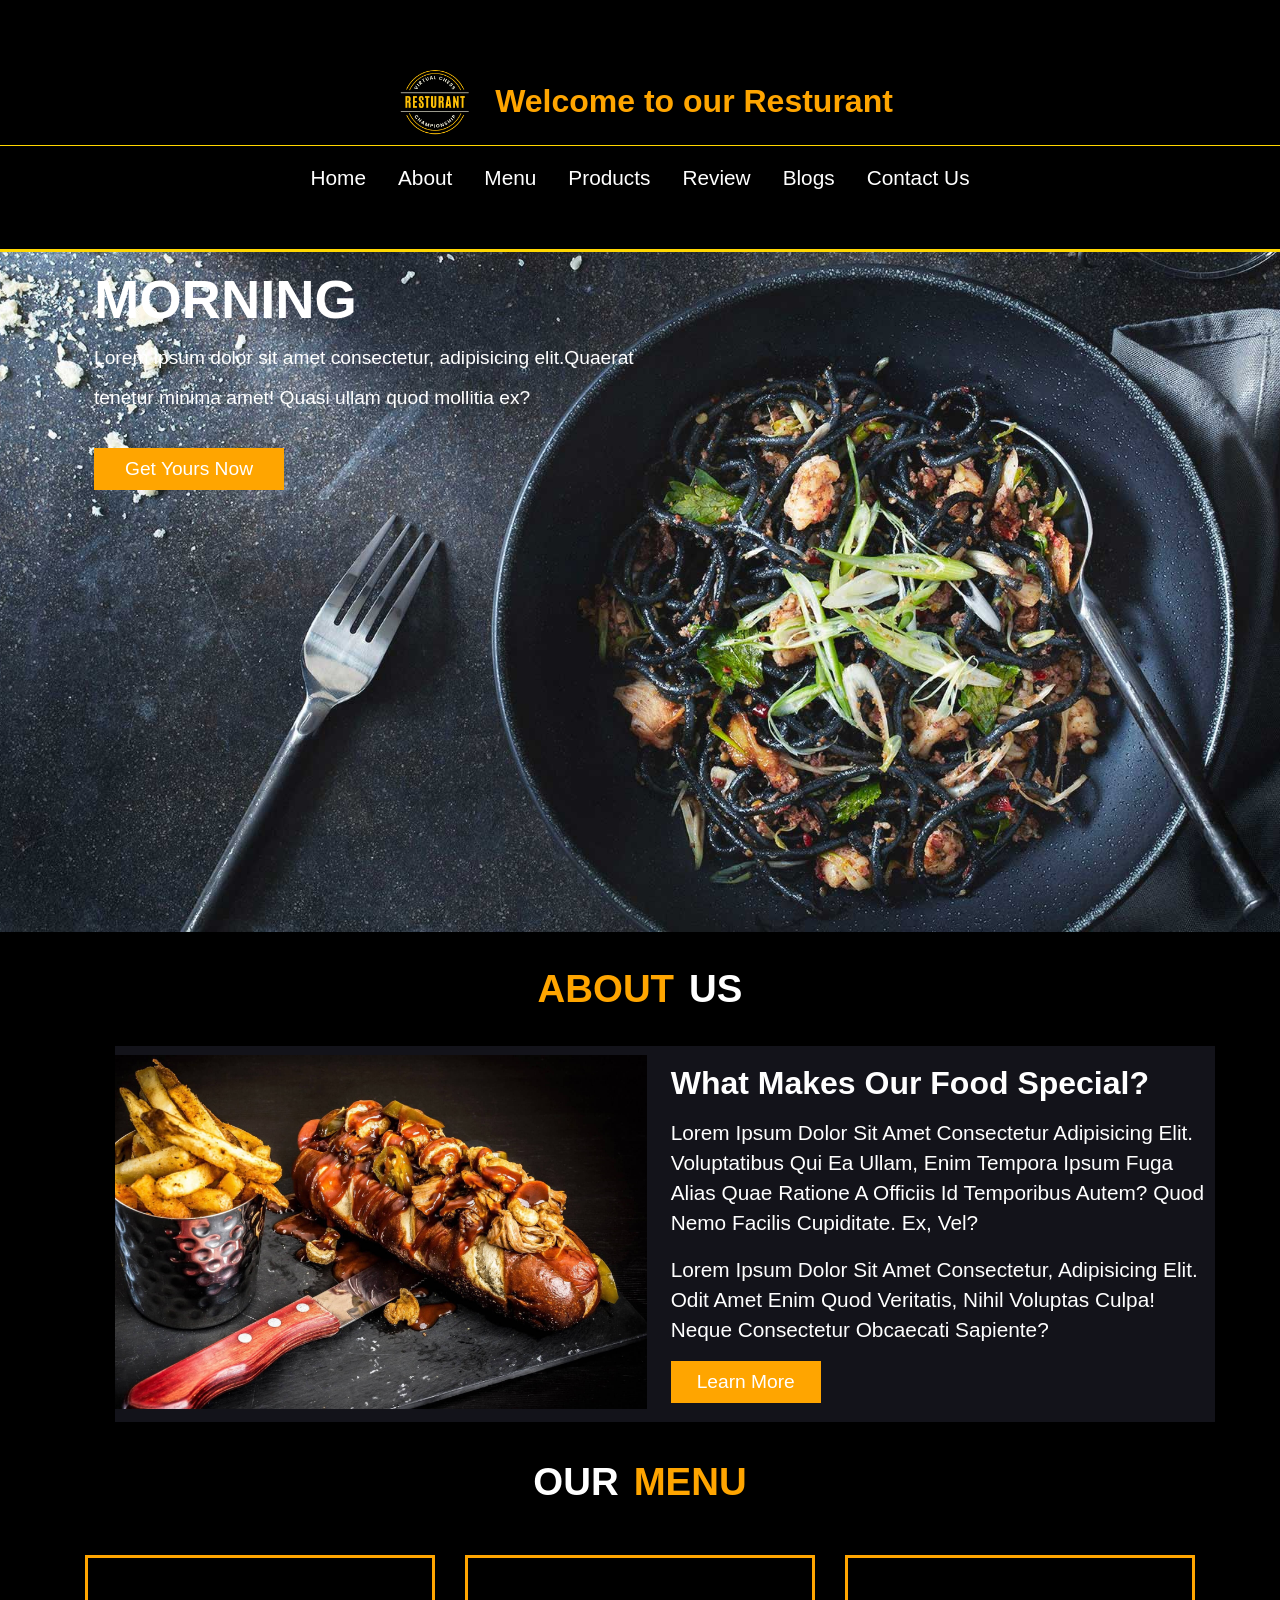
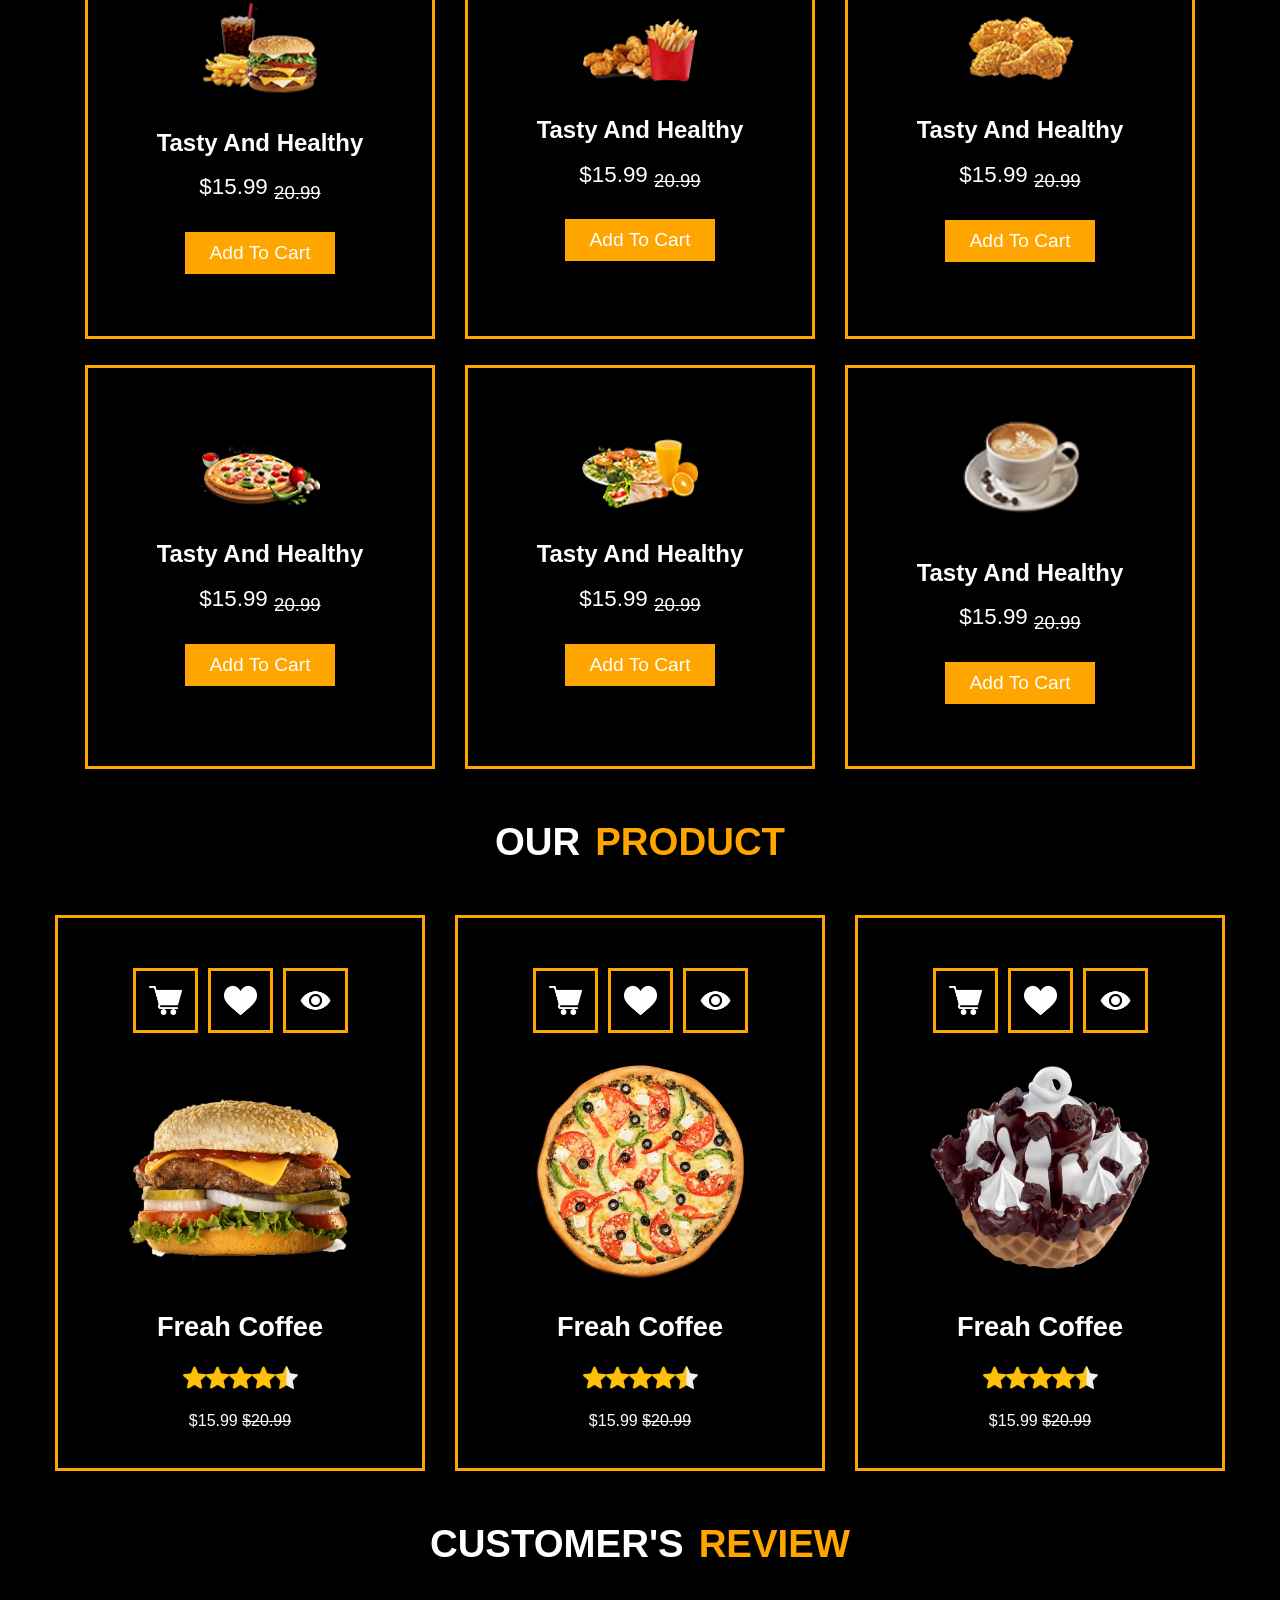
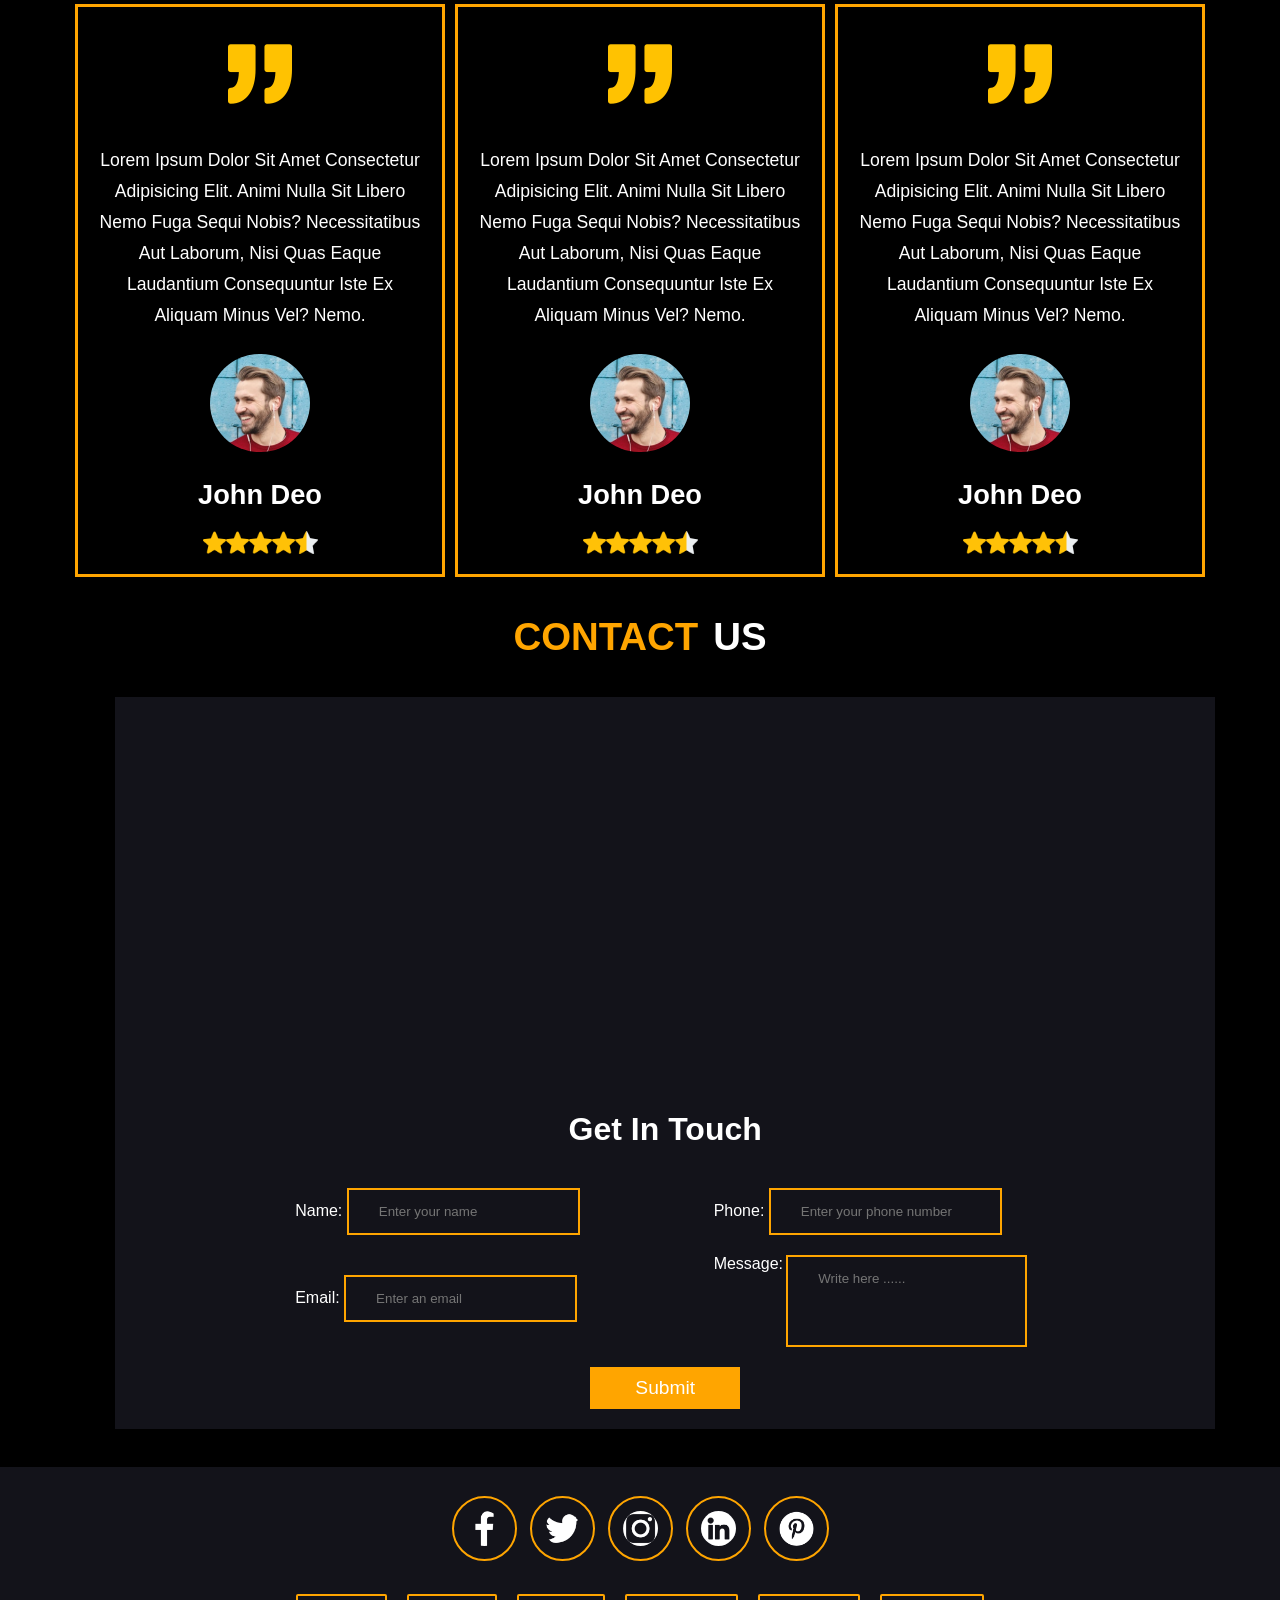
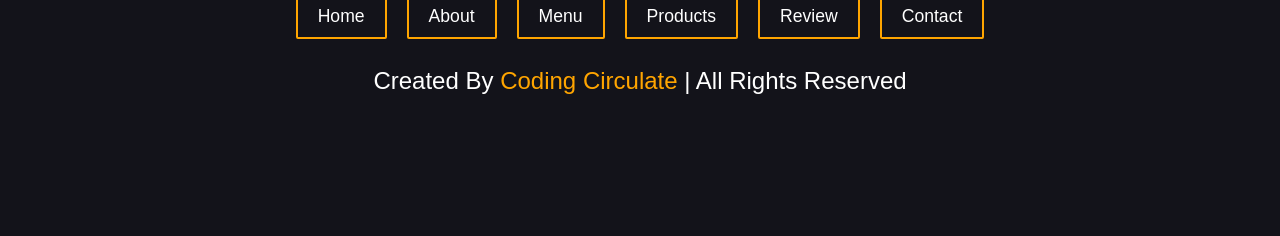
==== index.html @ 82bee2c4 "Develop a Responsive Resrurant Website" ====
<!DOCTYPE html>
<html lang="en">

<head>
	<meta charset=" UTF-8">
	<meta name="viewport" content="width=device-width, initial-scale=1.0">
	<title>Resturant</title>
	<link rel="stylesheet" href="index.css">
</head>

<body>
	<!-- ===================================HEADER============================================ -->
	<div class="sec1">
		<div class="header">
			<div class="header-img">
				<img src="/imgs/logo.png" alt="img logo"> 
				<h1 >Welcome to our Resturant</h1>
			</div>
			<div class="nav-list">
				<ul>
					<li><a href="#sec2">Home</a></li>
					<li><a href="#About-Us">About</a></li>
					<li><a href="#Menu">Menu</a></li>
					<li><a href="#Product">Products</a></li>
					<li><a href="#Review">Review</a></li>
					<li><a href="#Blogs">Blogs</a></li>
					<li><a href="#Contact-Us">Contact Us</a></li>
				</ul>
			</div>
		</div>
		<div class="sec2" id="sec2">
			<div class="content-area">
				<div class="content">
					<h1>Fresh <span>Food In The</span> Morning</h1>
					<p>Lorem ipsum dolor sit amet consectetur, adipisicing elit.Quaerat tenetur minima amet! Quasi ullam
						quod mollitia ex?
					</p>
					<button class="btn">Get Yours Now</button>
				</div>
			</div>
		</div>
	</div>
	<!-- ========================================ABOUT US================================================== -->
	<div class="About-Us" id="About-Us">
		<div class="heading">
			<h1> <span>About </span> Us</h1>
		</div>
		<div class="About-Us-content">
			<div class="About-Us-img">
				<img src="/imgs/about-img.png" alt="img ">
			</div>
			<div class="About-Us-text">
				<h1>What Makes Our Food Special?</h1>
				<p>Lorem Ipsum Dolor Sit Amet Consectetur Adipisicing Elit. Voluptatibus Qui Ea Ullam, Enim Tempora
					Ipsum Fuga Alias Quae Ratione A Officiis Id Temporibus Autem? Quod Nemo Facilis Cupiditate. Ex, Vel?
				</p>
				<p>Lorem Ipsum Dolor Sit Amet Consectetur, Adipisicing Elit. Odit Amet Enim Quod Veritatis, Nihil
					Voluptas Culpa! Neque Consectetur Obcaecati Sapiente?</p>
				<button class="about-btn">Learn More</button>
			</div>
		</div>
	</div>
	<!-- =======================================MENU================================================== -->
	<div class="Menu" id="Menu">
		<div class="Our-Menu">
			<h1>Our <span>Menu</span></h1>
		</div>
		<div class="Cards">
			<div class="Card1">
				<div class="card-img">
					<img src="/imgs/menu-1.png" alt="img ">
				</div>
				<h2>Tasty And Healthy</h2>
				<p>$15.99 <sub><del>20.99</del></sub></p>
				<button class="card-btn">Add To Cart</button>
			</div>
			<div class="Card1">
				<div class="card-img">
					<img src="/imgs/menu-2.png" alt="img ">
				</div>
				<h2>Tasty And Healthy</h2>
				<p>$15.99 <sub><del>20.99</del></sub></p>
				<button class="card-btn">Add To Cart</button>
			</div>
			<div class="Card1">
				<div class="card-img">
					<img src="/imgs/menu-3.png" alt="img ">
				</div>
				<h2>Tasty And Healthy</h2>
				<p>$15.99 <sub><del>20.99</del></sub></p>
				<button class="card-btn">Add To Cart</button>
			</div>
			<div class="Card1">
				<div class="card-img">
					<img src="/imgs/menu-4.png" alt="img ">
				</div>
				<h2>Tasty And Healthy</h2>
				<p>$15.99 <sub><del>20.99</del></sub></p>
				<button class="card-btn">Add To Cart</button>
			</div>
			<div class="Card1">
				<div class="card-img">
					<img src="/imgs/menu-5.png" alt="img ">
				</div>
				<h2>Tasty And Healthy</h2>
				<p>$15.99 <sub><del>20.99</del></sub></p>
				<button class="card-btn">Add To Cart</button>
			</div>
			<div class="Card1">
				<div class="card-img">
					<img src="/imgs/menu-6.png" alt="img ">
				</div>
				<h2>Tasty And Healthy</h2>
				<p>$15.99 <sub><del>20.99</del></sub></p>
				<button class="card-btn">Add To Cart</button>
			</div>
		</div>
	</div>
	<!-- =========================================PRODUCT===================================================== -->
	<div class="Product" id="Product">
		<div class="Our-Product">
			<h1>Our <span>Product</span></h1>
		</div>
		<div class="ProductCards">
			<div class="ProductCard1">
				<div class="card-imgs">
					<div class="img1">
						<img src="/imgs/cart.png" alt="img ">
					</div>
					<div class="img1">
						<img src="/imgs/like.png" alt="img ">
					</div>
					<div class="img1">
						<img src="/imgs/visible.png" alt="img ">
					</div>
				</div>
				<div class="Product1">
					<img src="/imgs/product-1.png" alt="img ">
				</div>
				<div class="Productheading">
					<h2>Freah Coffee</h2>
				</div>
				<div class="stars">
					<img src="/imgs/star.png" alt="img error">
					<img src="/imgs/star.png" alt="img error">
					<img src="/imgs/star.png" alt="img error">
					<img src="/imgs/star.png" alt="img error">
					<img src="/imgs/half-star.png" alt="img error">
				</div>
				<p>$15.99 <del>$20.99</del></p>
			</div>
			<div class="ProductCard1">
				<div class="card-imgs">
					<div class="img1">
						<img src="/imgs/cart.png" alt="img ">
					</div>
					<div class="img1">
						<img src="/imgs/like.png" alt="img ">
					</div>
					<div class="img1">
						<img src="/imgs/visible.png" alt="img ">
					</div>
				</div>
				<div class="Product1">
					<img src="/imgs/product-2.png" alt="img ">
				</div>
				<div class="Productheading">
					<h2>Freah Coffee</h2>
				</div>
				<div class="stars">
					<img src="/imgs/star.png" alt="img error">
					<img src="/imgs/star.png" alt="img error">
					<img src="/imgs/star.png" alt="img error">
					<img src="/imgs/star.png" alt="img error">
					<img src="/imgs/half-star.png" alt="img error">
				</div>
				<p>$15.99 <del>$20.99</del></p>
			</div>
			<div class="ProductCard1">
				<div class="card-imgs">
					<div class="img1">
						<img src="/imgs/cart.png" alt="img ">
					</div>
					<div class="img1">
						<img src="/imgs/like.png" alt="img ">
					</div>
					<div class="img1">
						<img src="/imgs/visible.png" alt="img ">
					</div>
				</div>
				<div class="Product1">
					<img src="/imgs/product-3.png" alt="img ">
				</div>
				<div class="Productheading">
					<h2>Freah Coffee</h2>
				</div>
				<div class="stars">
					<img src="/imgs/star.png" alt="img error">
					<img src="/imgs/star.png" alt="img error">
					<img src="/imgs/star.png" alt="img error">
					<img src="/imgs/star.png" alt="img error">
					<img src="/imgs/half-star.png" alt="img error">
				</div>
				<p>$15.99 <del>$20.99</del></p>
			</div>
		</div>
	</div>
	<!-- =========================================REVIEW===================================================== -->
	<div class="Review" id="Review">
		<div class="Our-review">
			<h1>Customer's <span>Review</span></h1>
		</div>
		<div class="ReviewCards">
			<div class="ReviewCard1">
				<div class="reviewcard-imgs">
					<img src="/imgs/quote-img.png" alt="img ">
				</div>
				<!-- <div class="Review1"> -->
				<p>Lorem Ipsum Dolor Sit Amet Consectetur Adipisicing Elit. Animi Nulla Sit Libero Nemo Fuga Sequi
					Nobis? Necessitatibus Aut Laborum, Nisi Quas Eaque Laudantium Consequuntur Iste Ex Aliquam Minus
					Vel? Nemo.</p>
				<!-- </div> -->
				<div class="Reviewimg2">
					<img src="/imgs/pic-1.png" alt="">
				</div>
				<div class="Reviewheading">
					<h2>John Deo</h2>
				</div>
				<div class="Reviewstars">
					<img src="/imgs/star.png" alt="img error">
					<img src="/imgs/star.png" alt="img error">
					<img src="/imgs/star.png" alt="img error">
					<img src="/imgs/star.png" alt="img error">
					<img src="/imgs/half-star.png" alt="img error">
				</div>
			</div>
			<div class="ReviewCard1">
				<div class="reviewcard-imgs">
					<img src="/imgs/quote-img.png" alt="img ">
				</div>
				<!-- <div class="Review1"> -->
				<p>Lorem Ipsum Dolor Sit Amet Consectetur Adipisicing Elit. Animi Nulla Sit Libero Nemo Fuga Sequi
					Nobis?
					Necessitatibus Aut Laborum, Nisi Quas Eaque Laudantium Consequuntur Iste Ex Aliquam Minus Vel? Nemo.
				</p>
				<!-- </div> -->
				<div class="Reviewimg2">
					<img src="/imgs/pic-1.png" alt="">
				</div>
				<div class="Reviewheading">
					<h2>John Deo</h2>
				</div>
				<div class="Reviewstars">
					<img src="/imgs/star.png" alt="img error">
					<img src="/imgs/star.png" alt="img error">
					<img src="/imgs/star.png" alt="img error">
					<img src="/imgs/star.png" alt="img error">
					<img src="/imgs/half-star.png" alt="img error">
				</div>
			</div>
			<div class="ReviewCard1">
				<div class="reviewcard-imgs">
					<img src="/imgs/quote-img.png" alt="img ">
				</div>
				<!-- <div class="Review1"> -->
				<p>Lorem Ipsum Dolor Sit Amet Consectetur Adipisicing Elit. Animi Nulla Sit Libero Nemo Fuga Sequi
					Nobis?
					Necessitatibus Aut Laborum, Nisi Quas Eaque Laudantium Consequuntur Iste Ex Aliquam Minus Vel? Nemo.
				</p>
				<!-- </div> -->
				<div class="Reviewimg2">
					<img src="/imgs/pic-1.png" alt="">
				</div>
				<div class="Reviewheading">
					<h2>John Deo</h2>
				</div>
				<div class="Reviewstars">
					<img src="/imgs/star.png" alt="img error">
					<img src="/imgs/star.png" alt="img error">
					<img src="/imgs/star.png" alt="img error">
					<img src="/imgs/star.png" alt="img error">
					<img src="/imgs/half-star.png" alt="img error">
				</div>
			</div>
		</div>
		<!-- ===============================Contact Us============================================ -->
		<div class="Contact-Us" id="Contact-Us">
			<div class="Contactheading">
				<h1> <span>Contact </span> Us</h1>
			</div>
			<div class="Contact-Us-content">
				<div class="Contact-Us-img">
					<iframe
						src="https://www.google.com/maps/embed?pb=!1m14!1m12!1m3!1d32366.101082459936!2d74.2450655513907!3d31.494833987526608!2m3!1f0!2f0!3f0!3m2!1i1024!2i768!4f13.1!5e0!3m2!1sen!2s!4v1730043909445!5m2!1sen!2s"
						width="100%" height="350" style="border:0;" allowfullscreen="" loading="lazy"
						referrerpolicy="no-referrer-when-downgrade"></iframe>
				</div>
				<div class="Form">
					<h1>Get In Touch</h1>
					<form class="Form-content">
						<div class="form-col-1">
							<label for="name">Name:</label>
							<input type="text" placeholder="Enter your name"><br>
							<label for="email">Email:</label>
							<input type="email" placeholder="Enter an email">
						</div>
						<div class="form-col-1">
							<label for="name">Phone:</label>
							<input type="text" placeholder="Enter your phone number"><br>
							<div class="textarea">
							<label >Message:</label>
							<textarea name="messaege" placeholder="Write here ......" cols="30" rows="04"></textarea>
							</div>
						</div>
							</form>
									<button class="Contact-btn">Submit</button>	
			</div>
		</div>
	</div>
			<!-- ===============================Footer============================================ -->
				<div class="Footer">
					<div class="Footer-content">
							<div class="Footer-imgs">
								<div class="Footerimg1">
									<img src="/imgs/facebook.png" alt="img ">
								</div>
								<div class="Footerimg1">
									<img src="/imgs/twitter.png" alt="img ">
								</div>
								<div class="Footerimg1">
									<img src="/imgs/instagram.png" alt="img ">
								</div>
								<div class="Footerimg1">
									<img src="/imgs/linkedin.png" alt="img ">
								</div>
								<div class="Footerimg1">
									<img src="/imgs/pinterest.png" alt="img ">
								</div>
							</div>
														<div class="Footerpara">
															<div class="Footer_para">
																<p>Home</p>
															</div>
															<div class="Footer_para">
															<p>About</p>
															</div>
															<div class="Footer_para">
																<p>Menu</p>
															</div>
															<div class="Footer_para">
																<p>Products</p>
															</div>
															<div class="Footer_para">
																<p>Review</p>
															</div>
															<div class="Footer_para">
																<p>Contact</p>
															</div>
														</div>
														<div class="foottext">
									<p>Created By <span>Coding Circulate</span> | All Rights Reserved</p>
									</div>
					</div>
				</div>
</body>

</html>
---- index.css ----
* {
  margin: 0;
  padding: 0;
  box-sizing: border-box;
  font-family: Arial, Helvetica, sans-serif;
  color: white;
}

/* ====================================HEADER========================================= */

.header {
  background-color: black;
  display: flex;
  flex-direction: column;
  align-items: center;
  justify-content: center;
  border-bottom: 3px solid gold;
  height: 28vh;
  position: fixed;
  top: 0;
  left: 0;
  right: 0;
}

.header-img {
  width: 100%;
  display: flex;
  border-bottom: 1px solid gold;
  padding: 10px 0px;
  margin-bottom: 20px;
}
.header-img h1 {
  color: orange;
  width: 35%;
  display: flex;
  justify-content: center;
  align-items: center;
}

.header-img img {
  width: 70px;
  margin-left: 400px;
}

.nav-list {
  display: flex;
  align-items: center;
}

.nav-list ul {
  display: flex;
  column-gap: 32px;
  list-style-type: none;
}

.nav-list ul a {
  text-decoration: none;
  font-size: 1.3rem;
}

.nav-list ul a:hover {
  text-decoration: underline;
  color: orange;
}

.content-area {
  overflow: auto;
  height: 100vh;
  background-image: url(/imgs/home-img.png);
  background-size: cover;
  background-position: center;
  margin-top: 2rem;
}

.content {
  margin-top: 12%;
  margin-left: 94px;
  max-width: 600px;
}

.content h1 {
  text-transform: uppercase;
  font-size: 3.4rem;
  line-height: 76px;
}

span {
  color: orange;
}

.content p {
  font-size: 1.2rem;
  line-height: 40px;
}

.btn {
  background-color: orange;
  font-size: 1.2rem;
  width: 190px;
  margin-top: 5%;
  padding: 10px 12px;
  border-style: none;
}

.btn:hover {
  width: 210px;
  letter-spacing: 2px;
}

/* =================================ABOUT US================================== */
.About-Us {
  background-color: black;
}

.heading h1 {
  text-transform: uppercase;
  padding: 35px 0px;
  font-size: 2.4rem;
  display: flex;
  justify-content: center;
  column-gap: 15px;
  /* text-align: center; */
  /* border: 2px solid red; */
}

.About-Us-content {
  display: flex;
  align-items: center;
  max-width: 1100px;
  margin-left: 09%;
  background-color: rgb(19, 19, 26);
  /* border: 3px solid khaki; */
}

.About-Us-img img {
  width: 96%;
}

.About-Us-text {
  /* border: 3px solid khaki; */
  padding: 19px 02px;
}

.About-Us-text h1 {
  margin-bottom: 3%;
}

.About-Us-text p {
  font-size: 1.3rem;
  line-height: 30px;
  margin-bottom: 3%;
}

.about-btn {
  background-color: orange;
  font-size: 1.2rem;
  width: 150px;
  padding: 10px 12px;
  border-style: none;
}

.about-btn:hover {
  width: 170px;
  letter-spacing: 2px;
}

/* =====================================MENU============================================ */
.Menu {
  background-color: black;
}

.Our-Menu h1 {
  text-transform: uppercase;
  display: flex;
  justify-content: center;
  align-items: center;
  padding: 38px 0px;
  font-size: 2.4rem;
  column-gap: 15px;
}

.Cards {
  display: flex;
  justify-content: center;
  flex-wrap: wrap;
  column-gap: 10px;
}

.Card1:hover {
  background: rgb(68, 51, 0);
}

.Card1 {
  border: 3px solid orange;
  width: 350px;
  display: flex;
  flex-direction: column;
  justify-content: center;
  align-items: center;
  margin: 13px 10px;
}

.card-img img {
  width: 120px;
  margin-top: 37%;
}

.Card1 h2 {
  margin: 5% 0%;
}

.Card1 p {
  font-size: 1.4rem;
  padding-bottom: 8%;
}

.card-btn {
  background-color: orange;
  font-size: 1.2rem;
  width: 150px;
  margin-bottom: 18%;
  padding: 10px 12px;
  border-style: none;
}

.card-btn:hover {
  width: 170px;
  letter-spacing: 2px;
}

/* ==================================PRODUCT========================================= */
.Product {
  background-color: black;
}

.Our-Product h1 {
  text-transform: uppercase;
  display: flex;
  justify-content: center;
  align-items: center;
  /* text-align: center; */
  padding: 38px 0px;
  font-size: 2.4rem;
  column-gap: 15px;
}

.ProductCards {
  display: flex;
  justify-content: center;
  flex-wrap: wrap;
  column-gap: 10px;
}

.ProductCard1 {
  border: 3px solid orange;
  width: 370px;
  display: flex;
  flex-direction: column;
  justify-content: center;
  align-items: center;
  margin: 13px 10px;
}

.card-imgs {
  display: flex;
  justify-content: center;
  column-gap: 10px;
  padding-top: 50px;
  /* border: 3px solid orange; */
}

.img1 img {
  width: 65px;
  border: 3px solid orange;
  padding: 13px;
}

.img1:hover {
  background: rgb(68, 51, 0);
}

.Product1 img {
  width: 270px;
}

.Productheading h2 {
  font-size: 1.7rem;
}

.stars {
  display: flex;
  padding: 23px 0px;
}

.stars img {
  width: 23px;
}

.ProductCard1 p {
  padding-bottom: 38px;
}

/* ==================================Review================================================================ */
.Review {
  background-color: black;
}

.Our-review h1 {
  text-transform: uppercase;
  display: flex;
  justify-content: center;
  align-items: center;
  /* text-align: center; */
  padding: 38px 0px;
  font-size: 2.4rem;
  column-gap: 15px;
}

.ReviewCards {
  display: flex;
  justify-content: center;
  flex-wrap: wrap;
  column-gap: 10px;
}

.ReviewCard1 {
  border: 3px solid orange;
  width: 370px;
  display: flex;
  flex-direction: column;
  align-items: center;
}

.reviewcard-imgs {
  margin: 35px 0px;
}

.ReviewCard1 p {
  max-width: 330px;
  line-height: 31px;
  font-size: 1.1rem;
  text-align: center;
  /* border: 2px solid red; */
}

.Reviewimg2 img {
  border-radius: 110px;
  width: 100px;
  margin: 23px 0px;
}

.Reviewheading h2 {
  font-size: 1.7rem;
}

.Reviewstars {
  display: flex;
  padding: 20px 0px;
}

.Reviewstars img {
  width: 23px;
}

/* ================================Contact Us================================================= */
.Contact-Us {
  background-color: black;
}

.Contactheading h1 {
  text-transform: uppercase;
  display: flex;
  justify-content: center;
  align-items: center;
  padding: 38px 0px;
  font-size: 2.4rem;
  column-gap: 15px;
}

.Contact-Us-content {
  display: flex;
  flex-direction: column;
  justify-content: center;
  align-items: center;
  row-gap: 30px;
  max-width: 1100px;
  margin-left: 09%;
  margin-bottom: 3%;
  background-color: rgb(19, 19, 26);
}

.Contact-Us-img {
  width: 80%;
  margin-top: 30px;
}

.Form {
  width: 80%;
  display: flex;
  flex-direction: column;
  align-items: center;
}

.Form-content {
  display: flex;
  width: 100%;
  margin-top: 20px;
}

.form-col-1 {
  width: 50%;
  margin-left: 70px;
}

input {
  margin: 20px 0px;
  padding: 14px 30px;
  border: 2px solid orange;
  background-color: rgb(19, 19, 26);
  outline: none;
}
textarea {
  resize: none;
  padding: 14px 30px;
  border: 2px solid orange;
  background-color: rgb(19, 19, 26);
  outline: none;
}
.textarea {
  width: 80%;
  display: flex;
  column-gap: 0.2rem;
}
.Contact-btn {
  background-color: orange;
  font-size: 1.2rem;
  width: 150px;
  padding: 10px 12px;
  border-style: none;
  margin: 20px 0px;
}

.Contact-btn:hover {
  width: 170px;
  letter-spacing: 2px;
}
/* =======================================Footer============================ */

.Footer-content {
  min-height: 41vh;
  width: 100%;
  background-color: rgb(19, 19, 26);
  /* border: 12px solid salmon; */
}
.Footer-imgs {
  display: flex;
  justify-content: center;
  align-items: center;
  column-gap: 13px;
  padding: 29px;
  /* border: 3px solid orange; */
}

.Footerimg1 img {
  width: 65px;
  border: 2px solid orange;
  padding: 13px;
  border-radius: 38px;
}

.Footerimg1 img:hover {
  background: rgb(68, 51, 0);
}

.Footerpara {
  display: flex;
  justify-content: center;
  align-items: center;
  column-gap: 20px;
  padding-bottom: 28px;
  /* border: 3px solid orange; */
}
.Footer_para p {
  border: 2px solid orange;
  padding: 10px 20px;
  font-size: 1.1rem;
  border-radius: 2px;
}

.Footer_para p:hover {
  background: rgb(68, 51, 0);
}

.foottext {
  text-align: center;
  font-size: 1.5rem;
}
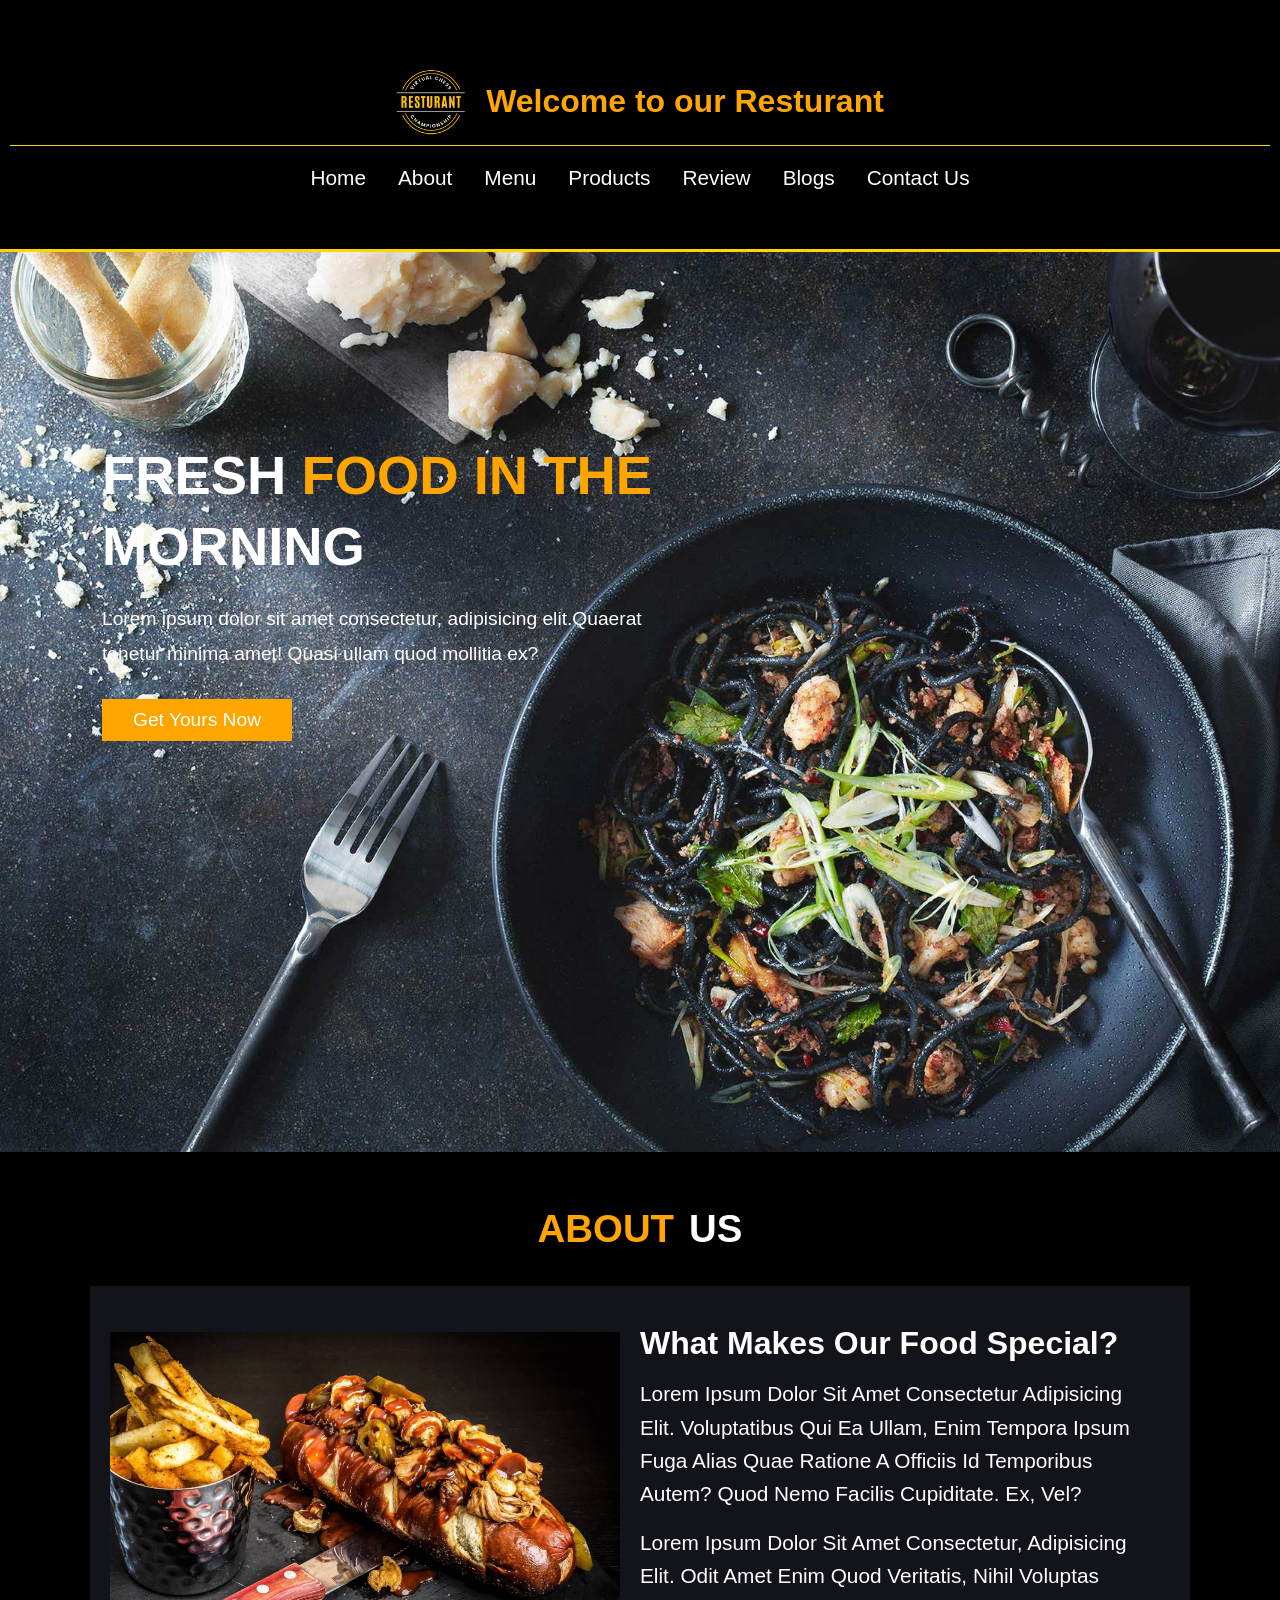
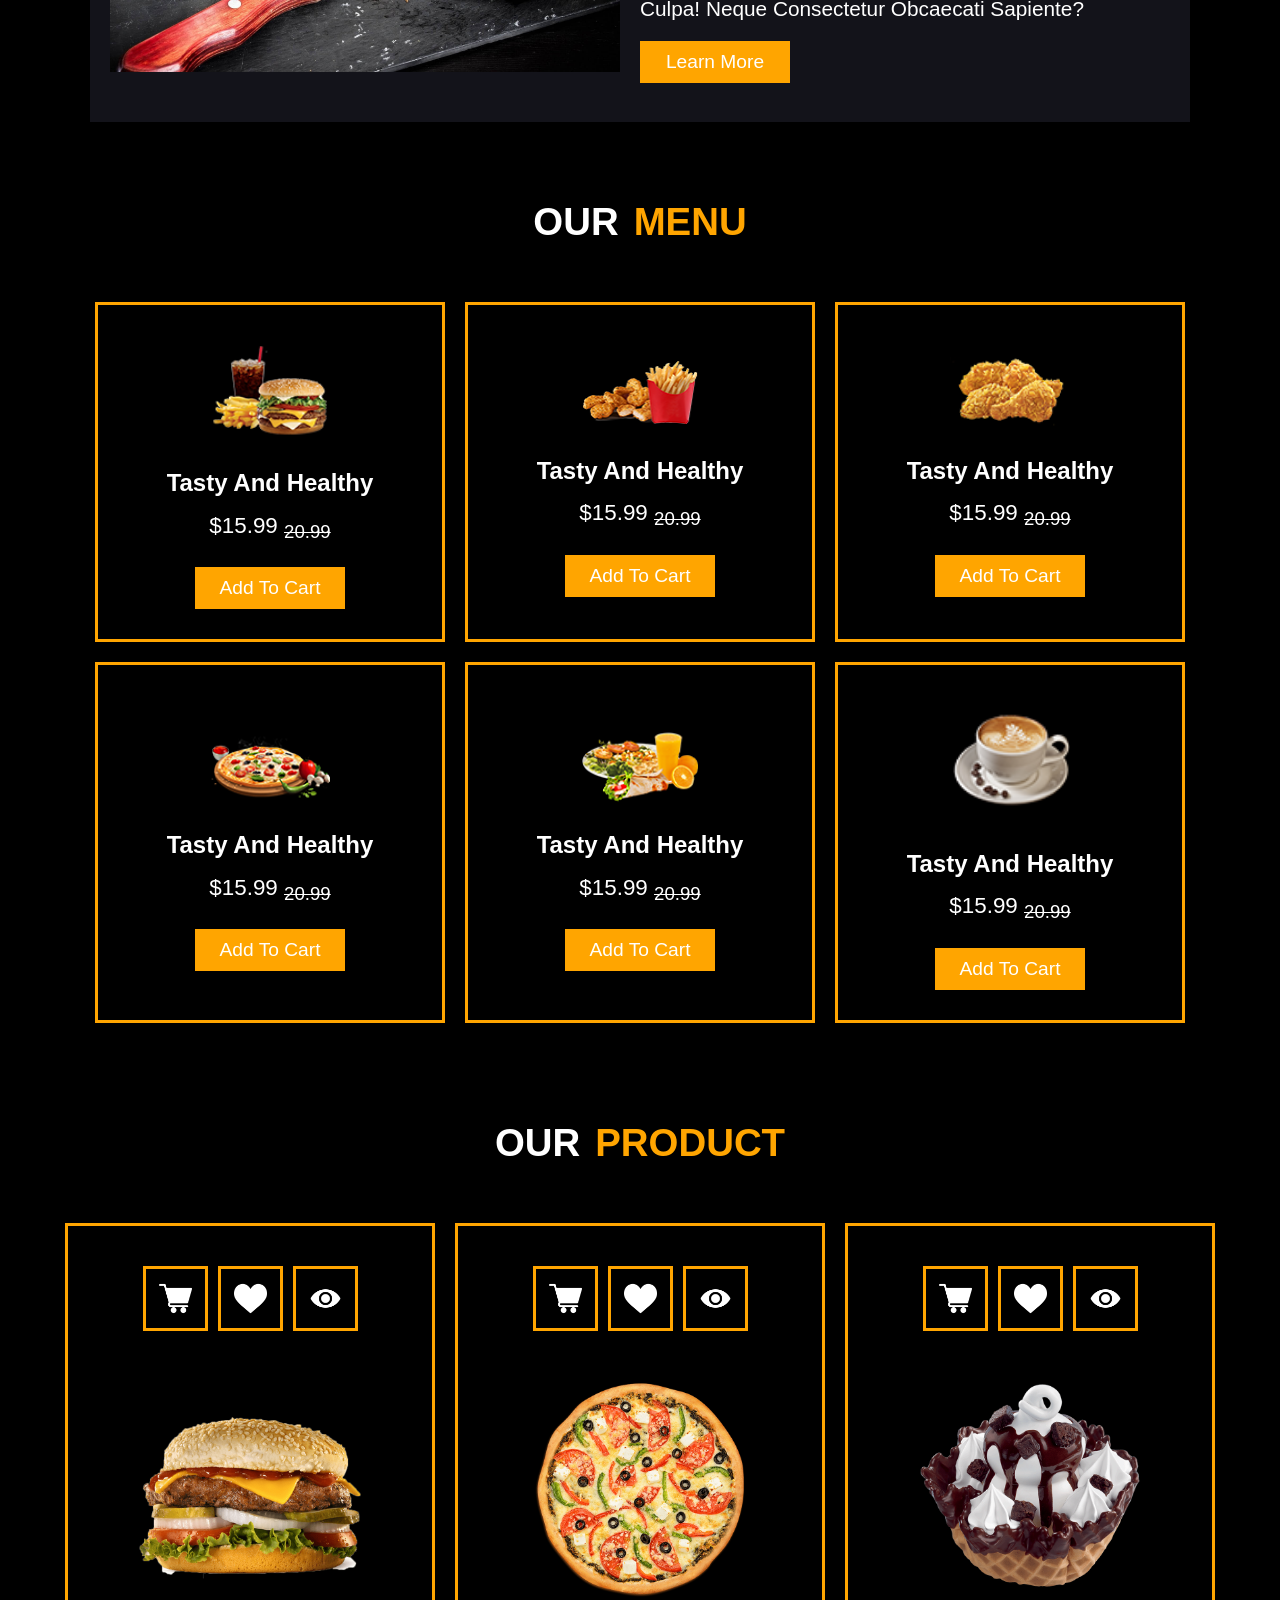
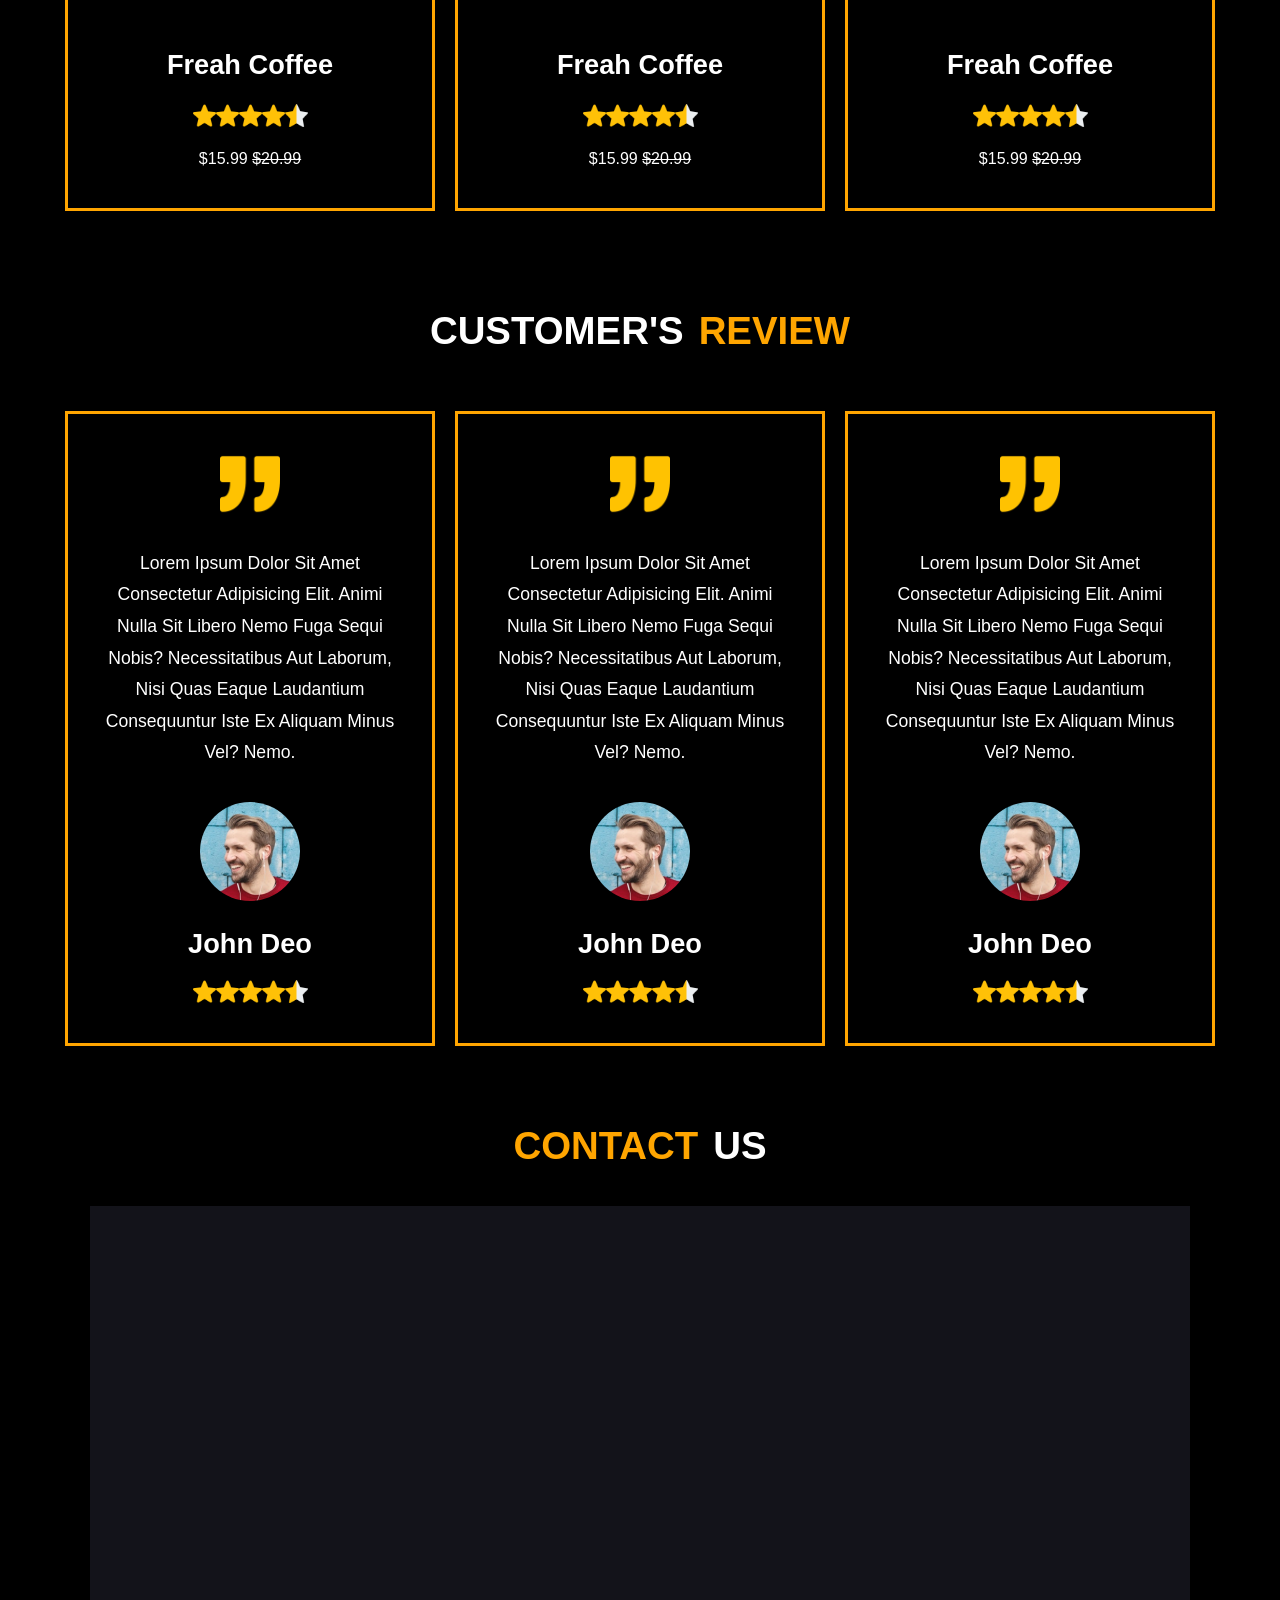
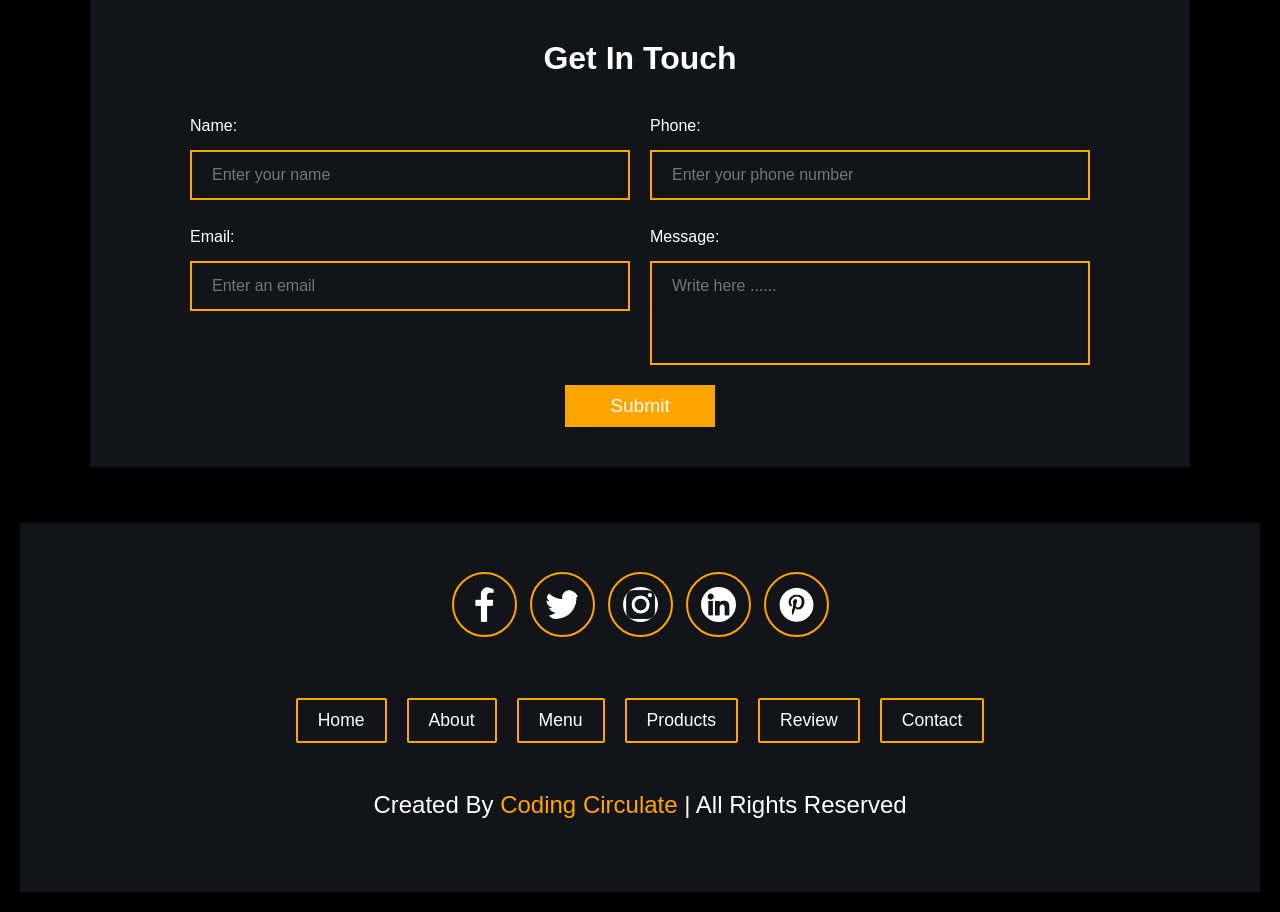
==== commit f2b4a90d: "first commit" ====
--- a/index.html
+++ b/index.html
@@ -1,367 +1,367 @@
-<!DOCTYPE html>
-<html lang="en">
-
-<head>
-	<meta charset=" UTF-8">
-	<meta name="viewport" content="width=device-width, initial-scale=1.0">
-	<title>Resturant</title>
-	<link rel="stylesheet" href="index.css">
-</head>
-
-<body>
-	<!-- ===================================HEADER============================================ -->
-	<div class="sec1">
-		<div class="header">
-			<div class="header-img">
-				<img src="/imgs/logo.png" alt="img logo"> 
-				<h1 >Welcome to our Resturant</h1>
-			</div>
-			<div class="nav-list">
-				<ul>
-					<li><a href="#sec2">Home</a></li>
-					<li><a href="#About-Us">About</a></li>
-					<li><a href="#Menu">Menu</a></li>
-					<li><a href="#Product">Products</a></li>
-					<li><a href="#Review">Review</a></li>
-					<li><a href="#Blogs">Blogs</a></li>
-					<li><a href="#Contact-Us">Contact Us</a></li>
-				</ul>
-			</div>
-		</div>
-		<div class="sec2" id="sec2">
-			<div class="content-area">
-				<div class="content">
-					<h1>Fresh <span>Food In The</span> Morning</h1>
-					<p>Lorem ipsum dolor sit amet consectetur, adipisicing elit.Quaerat tenetur minima amet! Quasi ullam
-						quod mollitia ex?
-					</p>
-					<button class="btn">Get Yours Now</button>
-				</div>
-			</div>
-		</div>
-	</div>
-	<!-- ========================================ABOUT US================================================== -->
-	<div class="About-Us" id="About-Us">
-		<div class="heading">
-			<h1> <span>About </span> Us</h1>
-		</div>
-		<div class="About-Us-content">
-			<div class="About-Us-img">
-				<img src="/imgs/about-img.png" alt="img ">
-			</div>
-			<div class="About-Us-text">
-				<h1>What Makes Our Food Special?</h1>
-				<p>Lorem Ipsum Dolor Sit Amet Consectetur Adipisicing Elit. Voluptatibus Qui Ea Ullam, Enim Tempora
-					Ipsum Fuga Alias Quae Ratione A Officiis Id Temporibus Autem? Quod Nemo Facilis Cupiditate. Ex, Vel?
-				</p>
-				<p>Lorem Ipsum Dolor Sit Amet Consectetur, Adipisicing Elit. Odit Amet Enim Quod Veritatis, Nihil
-					Voluptas Culpa! Neque Consectetur Obcaecati Sapiente?</p>
-				<button class="about-btn">Learn More</button>
-			</div>
-		</div>
-	</div>
-	<!-- =======================================MENU================================================== -->
-	<div class="Menu" id="Menu">
-		<div class="Our-Menu">
-			<h1>Our <span>Menu</span></h1>
-		</div>
-		<div class="Cards">
-			<div class="Card1">
-				<div class="card-img">
-					<img src="/imgs/menu-1.png" alt="img ">
-				</div>
-				<h2>Tasty And Healthy</h2>
-				<p>$15.99 <sub><del>20.99</del></sub></p>
-				<button class="card-btn">Add To Cart</button>
-			</div>
-			<div class="Card1">
-				<div class="card-img">
-					<img src="/imgs/menu-2.png" alt="img ">
-				</div>
-				<h2>Tasty And Healthy</h2>
-				<p>$15.99 <sub><del>20.99</del></sub></p>
-				<button class="card-btn">Add To Cart</button>
-			</div>
-			<div class="Card1">
-				<div class="card-img">
-					<img src="/imgs/menu-3.png" alt="img ">
-				</div>
-				<h2>Tasty And Healthy</h2>
-				<p>$15.99 <sub><del>20.99</del></sub></p>
-				<button class="card-btn">Add To Cart</button>
-			</div>
-			<div class="Card1">
-				<div class="card-img">
-					<img src="/imgs/menu-4.png" alt="img ">
-				</div>
-				<h2>Tasty And Healthy</h2>
-				<p>$15.99 <sub><del>20.99</del></sub></p>
-				<button class="card-btn">Add To Cart</button>
-			</div>
-			<div class="Card1">
-				<div class="card-img">
-					<img src="/imgs/menu-5.png" alt="img ">
-				</div>
-				<h2>Tasty And Healthy</h2>
-				<p>$15.99 <sub><del>20.99</del></sub></p>
-				<button class="card-btn">Add To Cart</button>
-			</div>
-			<div class="Card1">
-				<div class="card-img">
-					<img src="/imgs/menu-6.png" alt="img ">
-				</div>
-				<h2>Tasty And Healthy</h2>
-				<p>$15.99 <sub><del>20.99</del></sub></p>
-				<button class="card-btn">Add To Cart</button>
-			</div>
-		</div>
-	</div>
-	<!-- =========================================PRODUCT===================================================== -->
-	<div class="Product" id="Product">
-		<div class="Our-Product">
-			<h1>Our <span>Product</span></h1>
-		</div>
-		<div class="ProductCards">
-			<div class="ProductCard1">
-				<div class="card-imgs">
-					<div class="img1">
-						<img src="/imgs/cart.png" alt="img ">
-					</div>
-					<div class="img1">
-						<img src="/imgs/like.png" alt="img ">
-					</div>
-					<div class="img1">
-						<img src="/imgs/visible.png" alt="img ">
-					</div>
-				</div>
-				<div class="Product1">
-					<img src="/imgs/product-1.png" alt="img ">
-				</div>
-				<div class="Productheading">
-					<h2>Freah Coffee</h2>
-				</div>
-				<div class="stars">
-					<img src="/imgs/star.png" alt="img error">
-					<img src="/imgs/star.png" alt="img error">
-					<img src="/imgs/star.png" alt="img error">
-					<img src="/imgs/star.png" alt="img error">
-					<img src="/imgs/half-star.png" alt="img error">
-				</div>
-				<p>$15.99 <del>$20.99</del></p>
-			</div>
-			<div class="ProductCard1">
-				<div class="card-imgs">
-					<div class="img1">
-						<img src="/imgs/cart.png" alt="img ">
-					</div>
-					<div class="img1">
-						<img src="/imgs/like.png" alt="img ">
-					</div>
-					<div class="img1">
-						<img src="/imgs/visible.png" alt="img ">
-					</div>
-				</div>
-				<div class="Product1">
-					<img src="/imgs/product-2.png" alt="img ">
-				</div>
-				<div class="Productheading">
-					<h2>Freah Coffee</h2>
-				</div>
-				<div class="stars">
-					<img src="/imgs/star.png" alt="img error">
-					<img src="/imgs/star.png" alt="img error">
-					<img src="/imgs/star.png" alt="img error">
-					<img src="/imgs/star.png" alt="img error">
-					<img src="/imgs/half-star.png" alt="img error">
-				</div>
-				<p>$15.99 <del>$20.99</del></p>
-			</div>
-			<div class="ProductCard1">
-				<div class="card-imgs">
-					<div class="img1">
-						<img src="/imgs/cart.png" alt="img ">
-					</div>
-					<div class="img1">
-						<img src="/imgs/like.png" alt="img ">
-					</div>
-					<div class="img1">
-						<img src="/imgs/visible.png" alt="img ">
-					</div>
-				</div>
-				<div class="Product1">
-					<img src="/imgs/product-3.png" alt="img ">
-				</div>
-				<div class="Productheading">
-					<h2>Freah Coffee</h2>
-				</div>
-				<div class="stars">
-					<img src="/imgs/star.png" alt="img error">
-					<img src="/imgs/star.png" alt="img error">
-					<img src="/imgs/star.png" alt="img error">
-					<img src="/imgs/star.png" alt="img error">
-					<img src="/imgs/half-star.png" alt="img error">
-				</div>
-				<p>$15.99 <del>$20.99</del></p>
-			</div>
-		</div>
-	</div>
-	<!-- =========================================REVIEW===================================================== -->
-	<div class="Review" id="Review">
-		<div class="Our-review">
-			<h1>Customer's <span>Review</span></h1>
-		</div>
-		<div class="ReviewCards">
-			<div class="ReviewCard1">
-				<div class="reviewcard-imgs">
-					<img src="/imgs/quote-img.png" alt="img ">
-				</div>
-				<!-- <div class="Review1"> -->
-				<p>Lorem Ipsum Dolor Sit Amet Consectetur Adipisicing Elit. Animi Nulla Sit Libero Nemo Fuga Sequi
-					Nobis? Necessitatibus Aut Laborum, Nisi Quas Eaque Laudantium Consequuntur Iste Ex Aliquam Minus
-					Vel? Nemo.</p>
-				<!-- </div> -->
-				<div class="Reviewimg2">
-					<img src="/imgs/pic-1.png" alt="">
-				</div>
-				<div class="Reviewheading">
-					<h2>John Deo</h2>
-				</div>
-				<div class="Reviewstars">
-					<img src="/imgs/star.png" alt="img error">
-					<img src="/imgs/star.png" alt="img error">
-					<img src="/imgs/star.png" alt="img error">
-					<img src="/imgs/star.png" alt="img error">
-					<img src="/imgs/half-star.png" alt="img error">
-				</div>
-			</div>
-			<div class="ReviewCard1">
-				<div class="reviewcard-imgs">
-					<img src="/imgs/quote-img.png" alt="img ">
-				</div>
-				<!-- <div class="Review1"> -->
-				<p>Lorem Ipsum Dolor Sit Amet Consectetur Adipisicing Elit. Animi Nulla Sit Libero Nemo Fuga Sequi
-					Nobis?
-					Necessitatibus Aut Laborum, Nisi Quas Eaque Laudantium Consequuntur Iste Ex Aliquam Minus Vel? Nemo.
-				</p>
-				<!-- </div> -->
-				<div class="Reviewimg2">
-					<img src="/imgs/pic-1.png" alt="">
-				</div>
-				<div class="Reviewheading">
-					<h2>John Deo</h2>
-				</div>
-				<div class="Reviewstars">
-					<img src="/imgs/star.png" alt="img error">
-					<img src="/imgs/star.png" alt="img error">
-					<img src="/imgs/star.png" alt="img error">
-					<img src="/imgs/star.png" alt="img error">
-					<img src="/imgs/half-star.png" alt="img error">
-				</div>
-			</div>
-			<div class="ReviewCard1">
-				<div class="reviewcard-imgs">
-					<img src="/imgs/quote-img.png" alt="img ">
-				</div>
-				<!-- <div class="Review1"> -->
-				<p>Lorem Ipsum Dolor Sit Amet Consectetur Adipisicing Elit. Animi Nulla Sit Libero Nemo Fuga Sequi
-					Nobis?
-					Necessitatibus Aut Laborum, Nisi Quas Eaque Laudantium Consequuntur Iste Ex Aliquam Minus Vel? Nemo.
-				</p>
-				<!-- </div> -->
-				<div class="Reviewimg2">
-					<img src="/imgs/pic-1.png" alt="">
-				</div>
-				<div class="Reviewheading">
-					<h2>John Deo</h2>
-				</div>
-				<div class="Reviewstars">
-					<img src="/imgs/star.png" alt="img error">
-					<img src="/imgs/star.png" alt="img error">
-					<img src="/imgs/star.png" alt="img error">
-					<img src="/imgs/star.png" alt="img error">
-					<img src="/imgs/half-star.png" alt="img error">
-				</div>
-			</div>
-		</div>
-		<!-- ===============================Contact Us============================================ -->
-		<div class="Contact-Us" id="Contact-Us">
-			<div class="Contactheading">
-				<h1> <span>Contact </span> Us</h1>
-			</div>
-			<div class="Contact-Us-content">
-				<div class="Contact-Us-img">
-					<iframe
-						src="https://www.google.com/maps/embed?pb=!1m14!1m12!1m3!1d32366.101082459936!2d74.2450655513907!3d31.494833987526608!2m3!1f0!2f0!3f0!3m2!1i1024!2i768!4f13.1!5e0!3m2!1sen!2s!4v1730043909445!5m2!1sen!2s"
-						width="100%" height="350" style="border:0;" allowfullscreen="" loading="lazy"
-						referrerpolicy="no-referrer-when-downgrade"></iframe>
-				</div>
-				<div class="Form">
-					<h1>Get In Touch</h1>
-					<form class="Form-content">
-						<div class="form-col-1">
-							<label for="name">Name:</label>
-							<input type="text" placeholder="Enter your name"><br>
-							<label for="email">Email:</label>
-							<input type="email" placeholder="Enter an email">
-						</div>
-						<div class="form-col-1">
-							<label for="name">Phone:</label>
-							<input type="text" placeholder="Enter your phone number"><br>
-							<div class="textarea">
-							<label >Message:</label>
-							<textarea name="messaege" placeholder="Write here ......" cols="30" rows="04"></textarea>
-							</div>
-						</div>
-							</form>
-									<button class="Contact-btn">Submit</button>	
-			</div>
-		</div>
-	</div>
-			<!-- ===============================Footer============================================ -->
-				<div class="Footer">
-					<div class="Footer-content">
-							<div class="Footer-imgs">
-								<div class="Footerimg1">
-									<img src="/imgs/facebook.png" alt="img ">
-								</div>
-								<div class="Footerimg1">
-									<img src="/imgs/twitter.png" alt="img ">
-								</div>
-								<div class="Footerimg1">
-									<img src="/imgs/instagram.png" alt="img ">
-								</div>
-								<div class="Footerimg1">
-									<img src="/imgs/linkedin.png" alt="img ">
-								</div>
-								<div class="Footerimg1">
-									<img src="/imgs/pinterest.png" alt="img ">
-								</div>
-							</div>
-														<div class="Footerpara">
-															<div class="Footer_para">
-																<p>Home</p>
-															</div>
-															<div class="Footer_para">
-															<p>About</p>
-															</div>
-															<div class="Footer_para">
-																<p>Menu</p>
-															</div>
-															<div class="Footer_para">
-																<p>Products</p>
-															</div>
-															<div class="Footer_para">
-																<p>Review</p>
-															</div>
-															<div class="Footer_para">
-																<p>Contact</p>
-															</div>
-														</div>
-														<div class="foottext">
-									<p>Created By <span>Coding Circulate</span> | All Rights Reserved</p>
-									</div>
-					</div>
-				</div>
-</body>
-
+<!DOCTYPE html>
+<html lang="en">
+
+<head>
+	<meta charset=" UTF-8">
+	<meta name="viewport" content="width=device-width, initial-scale=1.0">
+	<title>Resturant</title>
+	<link rel="stylesheet" href="index.css">
+</head>
+
+<body>
+	<!-- ===================================HEADER============================================ -->
+	<div class="sec1">
+		<div class="header">
+			<div class="header-img">
+				<img src="/imgs/logo.png" alt="img logo"> 
+				<h1 >Welcome to our Resturant</h1>
+			</div>
+			<div class="nav-list">
+				<ul>
+					<li><a href="#sec2">Home</a></li>
+					<li><a href="#About-Us">About</a></li>
+					<li><a href="#Menu">Menu</a></li>
+					<li><a href="#Product">Products</a></li>
+					<li><a href="#Review">Review</a></li>
+					<li><a href="#Blogs">Blogs</a></li>
+					<li><a href="#Contact-Us">Contact Us</a></li>
+				</ul>
+			</div>
+		</div>
+		<div class="sec2" id="sec2">
+			<div class="content-area">
+				<div class="content">
+					<h1>Fresh <span>Food In The</span> Morning</h1>
+					<p>Lorem ipsum dolor sit amet consectetur, adipisicing elit.Quaerat tenetur minima amet! Quasi ullam
+						quod mollitia ex?
+					</p>
+					<button class="btn">Get Yours Now</button>
+				</div>
+			</div>
+		</div>
+	</div>
+	<!-- ========================================ABOUT US================================================== -->
+	<div class="About-Us" id="About-Us">
+		<div class="heading">
+			<h1> <span>About </span> Us</h1>
+		</div>
+		<div class="About-Us-content">
+			<div class="About-Us-img">
+				<img src="/imgs/about-img.png" alt="img ">
+			</div>
+			<div class="About-Us-text">
+				<h1>What Makes Our Food Special?</h1>
+				<p>Lorem Ipsum Dolor Sit Amet Consectetur Adipisicing Elit. Voluptatibus Qui Ea Ullam, Enim Tempora
+					Ipsum Fuga Alias Quae Ratione A Officiis Id Temporibus Autem? Quod Nemo Facilis Cupiditate. Ex, Vel?
+				</p>
+				<p>Lorem Ipsum Dolor Sit Amet Consectetur, Adipisicing Elit. Odit Amet Enim Quod Veritatis, Nihil
+					Voluptas Culpa! Neque Consectetur Obcaecati Sapiente?</p>
+				<button class="about-btn">Learn More</button>
+			</div>
+		</div>
+	</div>
+	<!-- =======================================MENU================================================== -->
+	<div class="Menu" id="Menu">
+		<div class="Our-Menu">
+			<h1>Our <span>Menu</span></h1>
+		</div>
+		<div class="Cards">
+			<div class="Card1">
+				<div class="card-img">
+					<img src="/imgs/menu-1.png" alt="img ">
+				</div>
+				<h2>Tasty And Healthy</h2>
+				<p>$15.99 <sub><del>20.99</del></sub></p>
+				<button class="card-btn">Add To Cart</button>
+			</div>
+			<div class="Card1">
+				<div class="card-img">
+					<img src="/imgs/menu-2.png" alt="img ">
+				</div>
+				<h2>Tasty And Healthy</h2>
+				<p>$15.99 <sub><del>20.99</del></sub></p>
+				<button class="card-btn">Add To Cart</button>
+			</div>
+			<div class="Card1">
+				<div class="card-img">
+					<img src="/imgs/menu-3.png" alt="img ">
+				</div>
+				<h2>Tasty And Healthy</h2>
+				<p>$15.99 <sub><del>20.99</del></sub></p>
+				<button class="card-btn">Add To Cart</button>
+			</div>
+			<div class="Card1">
+				<div class="card-img">
+					<img src="/imgs/menu-4.png" alt="img ">
+				</div>
+				<h2>Tasty And Healthy</h2>
+				<p>$15.99 <sub><del>20.99</del></sub></p>
+				<button class="card-btn">Add To Cart</button>
+			</div>
+			<div class="Card1">
+				<div class="card-img">
+					<img src="/imgs/menu-5.png" alt="img ">
+				</div>
+				<h2>Tasty And Healthy</h2>
+				<p>$15.99 <sub><del>20.99</del></sub></p>
+				<button class="card-btn">Add To Cart</button>
+			</div>
+			<div class="Card1">
+				<div class="card-img">
+					<img src="/imgs/menu-6.png" alt="img ">
+				</div>
+				<h2>Tasty And Healthy</h2>
+				<p>$15.99 <sub><del>20.99</del></sub></p>
+				<button class="card-btn">Add To Cart</button>
+			</div>
+		</div>
+	</div>
+	<!-- =========================================PRODUCT===================================================== -->
+	<div class="Product" id="Product">
+		<div class="Our-Product">
+			<h1>Our <span>Product</span></h1>
+		</div>
+		<div class="ProductCards">
+			<div class="ProductCard1">
+				<div class="card-imgs">
+					<div class="img1">
+						<img src="/imgs/cart.png" alt="img ">
+					</div>
+					<div class="img1">
+						<img src="/imgs/like.png" alt="img ">
+					</div>
+					<div class="img1">
+						<img src="/imgs/visible.png" alt="img ">
+					</div>
+				</div>
+				<div class="Product1">
+					<img src="/imgs/product-1.png" alt="img ">
+				</div>
+				<div class="Productheading">
+					<h2>Freah Coffee</h2>
+				</div>
+				<div class="stars">
+					<img src="/imgs/star.png" alt="img error">
+					<img src="/imgs/star.png" alt="img error">
+					<img src="/imgs/star.png" alt="img error">
+					<img src="/imgs/star.png" alt="img error">
+					<img src="/imgs/half-star.png" alt="img error">
+				</div>
+				<p>$15.99 <del>$20.99</del></p>
+			</div>
+			<div class="ProductCard1">
+				<div class="card-imgs">
+					<div class="img1">
+						<img src="/imgs/cart.png" alt="img ">
+					</div>
+					<div class="img1">
+						<img src="/imgs/like.png" alt="img ">
+					</div>
+					<div class="img1">
+						<img src="/imgs/visible.png" alt="img ">
+					</div>
+				</div>
+				<div class="Product1">
+					<img src="/imgs/product-2.png" alt="img ">
+				</div>
+				<div class="Productheading">
+					<h2>Freah Coffee</h2>
+				</div>
+				<div class="stars">
+					<img src="/imgs/star.png" alt="img error">
+					<img src="/imgs/star.png" alt="img error">
+					<img src="/imgs/star.png" alt="img error">
+					<img src="/imgs/star.png" alt="img error">
+					<img src="/imgs/half-star.png" alt="img error">
+				</div>
+				<p>$15.99 <del>$20.99</del></p>
+			</div>
+			<div class="ProductCard1">
+				<div class="card-imgs">
+					<div class="img1">
+						<img src="/imgs/cart.png" alt="img ">
+					</div>
+					<div class="img1">
+						<img src="/imgs/like.png" alt="img ">
+					</div>
+					<div class="img1">
+						<img src="/imgs/visible.png" alt="img ">
+					</div>
+				</div>
+				<div class="Product1">
+					<img src="/imgs/product-3.png" alt="img ">
+				</div>
+				<div class="Productheading">
+					<h2>Freah Coffee</h2>
+				</div>
+				<div class="stars">
+					<img src="/imgs/star.png" alt="img error">
+					<img src="/imgs/star.png" alt="img error">
+					<img src="/imgs/star.png" alt="img error">
+					<img src="/imgs/star.png" alt="img error">
+					<img src="/imgs/half-star.png" alt="img error">
+				</div>
+				<p>$15.99 <del>$20.99</del></p>
+			</div>
+		</div>
+	</div>
+	<!-- =========================================REVIEW===================================================== -->
+	<div class="Review" id="Review">
+		<div class="Our-review">
+			<h1>Customer's <span>Review</span></h1>
+		</div>
+		<div class="ReviewCards">
+			<div class="ReviewCard1">
+				<div class="reviewcard-imgs">
+					<img src="/imgs/quote-img.png" alt="img ">
+				</div>
+				<!-- <div class="Review1"> -->
+				<p>Lorem Ipsum Dolor Sit Amet Consectetur Adipisicing Elit. Animi Nulla Sit Libero Nemo Fuga Sequi
+					Nobis? Necessitatibus Aut Laborum, Nisi Quas Eaque Laudantium Consequuntur Iste Ex Aliquam Minus
+					Vel? Nemo.</p>
+				<!-- </div> -->
+				<div class="Reviewimg2">
+					<img src="/imgs/pic-1.png" alt="">
+				</div>
+				<div class="Reviewheading">
+					<h2>John Deo</h2>
+				</div>
+				<div class="Reviewstars">
+					<img src="/imgs/star.png" alt="img error">
+					<img src="/imgs/star.png" alt="img error">
+					<img src="/imgs/star.png" alt="img error">
+					<img src="/imgs/star.png" alt="img error">
+					<img src="/imgs/half-star.png" alt="img error">
+				</div>
+			</div>
+			<div class="ReviewCard1">
+				<div class="reviewcard-imgs">
+					<img src="/imgs/quote-img.png" alt="img ">
+				</div>
+				<!-- <div class="Review1"> -->
+				<p>Lorem Ipsum Dolor Sit Amet Consectetur Adipisicing Elit. Animi Nulla Sit Libero Nemo Fuga Sequi
+					Nobis?
+					Necessitatibus Aut Laborum, Nisi Quas Eaque Laudantium Consequuntur Iste Ex Aliquam Minus Vel? Nemo.
+				</p>
+				<!-- </div> -->
+				<div class="Reviewimg2">
+					<img src="/imgs/pic-1.png" alt="">
+				</div>
+				<div class="Reviewheading">
+					<h2>John Deo</h2>
+				</div>
+				<div class="Reviewstars">
+					<img src="/imgs/star.png" alt="img error">
+					<img src="/imgs/star.png" alt="img error">
+					<img src="/imgs/star.png" alt="img error">
+					<img src="/imgs/star.png" alt="img error">
+					<img src="/imgs/half-star.png" alt="img error">
+				</div>
+			</div>
+			<div class="ReviewCard1">
+				<div class="reviewcard-imgs">
+					<img src="/imgs/quote-img.png" alt="img ">
+				</div>
+				<!-- <div class="Review1"> -->
+				<p>Lorem Ipsum Dolor Sit Amet Consectetur Adipisicing Elit. Animi Nulla Sit Libero Nemo Fuga Sequi
+					Nobis?
+					Necessitatibus Aut Laborum, Nisi Quas Eaque Laudantium Consequuntur Iste Ex Aliquam Minus Vel? Nemo.
+				</p>
+				<!-- </div> -->
+				<div class="Reviewimg2">
+					<img src="/imgs/pic-1.png" alt="">
+				</div>
+				<div class="Reviewheading">
+					<h2>John Deo</h2>
+				</div>
+				<div class="Reviewstars">
+					<img src="/imgs/star.png" alt="img error">
+					<img src="/imgs/star.png" alt="img error">
+					<img src="/imgs/star.png" alt="img error">
+					<img src="/imgs/star.png" alt="img error">
+					<img src="/imgs/half-star.png" alt="img error">
+				</div>
+			</div>
+		</div>
+		<!-- ===============================Contact Us============================================ -->
+		<div class="Contact-Us" id="Contact-Us">
+			<div class="Contactheading">
+				<h1> <span>Contact </span> Us</h1>
+			</div>
+			<div class="Contact-Us-content">
+				<div class="Contact-Us-img">
+					<iframe
+						src="https://www.google.com/maps/embed?pb=!1m14!1m12!1m3!1d32366.101082459936!2d74.2450655513907!3d31.494833987526608!2m3!1f0!2f0!3f0!3m2!1i1024!2i768!4f13.1!5e0!3m2!1sen!2s!4v1730043909445!5m2!1sen!2s"
+						width="100%" height="350" style="border:0;" allowfullscreen="" loading="lazy"
+						referrerpolicy="no-referrer-when-downgrade"></iframe>
+				</div>
+				<div class="Form">
+					<h1>Get In Touch</h1>
+					<form class="Form-content">
+						<div class="form-col-1">
+							<label for="name">Name:</label>
+							<input type="text" placeholder="Enter your name"><br>
+							<label for="email">Email:</label>
+							<input type="email" placeholder="Enter an email">
+						</div>
+						<div class="form-col-1">
+							<label for="name">Phone:</label>
+							<input type="text" placeholder="Enter your phone number"><br>
+							<div class="textarea">
+							<label >Message:</label>
+							<textarea name="messaege" placeholder="Write here ......" cols="30" rows="04"></textarea>
+							</div>
+						</div>
+							</form>
+									<button class="Contact-btn">Submit</button>	
+			</div>
+		</div>
+	</div>
+			<!-- ===============================Footer============================================ -->
+				<div class="Footer">
+					<div class="Footer-content">
+							<div class="Footer-imgs">
+								<div class="Footerimg1">
+									<img src="/imgs/facebook.png" alt="img ">
+								</div>
+								<div class="Footerimg1">
+									<img src="/imgs/twitter.png" alt="img ">
+								</div>
+								<div class="Footerimg1">
+									<img src="/imgs/instagram.png" alt="img ">
+								</div>
+								<div class="Footerimg1">
+									<img src="/imgs/linkedin.png" alt="img ">
+								</div>
+								<div class="Footerimg1">
+									<img src="/imgs/pinterest.png" alt="img ">
+								</div>
+							</div>
+														<div class="Footerpara">
+															<div class="Footer_para">
+																<p>Home</p>
+															</div>
+															<div class="Footer_para">
+															<p>About</p>
+															</div>
+															<div class="Footer_para">
+																<p>Menu</p>
+															</div>
+															<div class="Footer_para">
+																<p>Products</p>
+															</div>
+															<div class="Footer_para">
+																<p>Review</p>
+															</div>
+															<div class="Footer_para">
+																<p>Contact</p>
+															</div>
+														</div>
+														<div class="foottext">
+									<p>Created By <span>Coding Circulate</span> | All Rights Reserved</p>
+									</div>
+					</div>
+				</div>
+</body>
+
 </html>
--- a/index.css
+++ b/index.css
@@ -1,497 +1,771 @@
-* {
-  margin: 0;
-  padding: 0;
-  box-sizing: border-box;
-  font-family: Arial, Helvetica, sans-serif;
-  color: white;
-}
-
-/* ====================================HEADER========================================= */
-
-.header {
-  background-color: black;
-  display: flex;
-  flex-direction: column;
-  align-items: center;
-  justify-content: center;
-  border-bottom: 3px solid gold;
-  height: 28vh;
-  position: fixed;
-  top: 0;
-  left: 0;
-  right: 0;
-}
-
-.header-img {
-  width: 100%;
-  display: flex;
-  border-bottom: 1px solid gold;
-  padding: 10px 0px;
-  margin-bottom: 20px;
-}
-.header-img h1 {
-  color: orange;
-  width: 35%;
-  display: flex;
-  justify-content: center;
-  align-items: center;
-}
-
-.header-img img {
-  width: 70px;
-  margin-left: 400px;
-}
-
-.nav-list {
-  display: flex;
-  align-items: center;
-}
-
-.nav-list ul {
-  display: flex;
-  column-gap: 32px;
-  list-style-type: none;
-}
-
-.nav-list ul a {
-  text-decoration: none;
-  font-size: 1.3rem;
-}
-
-.nav-list ul a:hover {
-  text-decoration: underline;
-  color: orange;
-}
-
-.content-area {
-  overflow: auto;
-  height: 100vh;
-  background-image: url(/imgs/home-img.png);
-  background-size: cover;
-  background-position: center;
-  margin-top: 2rem;
-}
-
-.content {
-  margin-top: 12%;
-  margin-left: 94px;
-  max-width: 600px;
-}
-
-.content h1 {
-  text-transform: uppercase;
-  font-size: 3.4rem;
-  line-height: 76px;
-}
-
-span {
-  color: orange;
-}
-
-.content p {
-  font-size: 1.2rem;
-  line-height: 40px;
-}
-
-.btn {
-  background-color: orange;
-  font-size: 1.2rem;
-  width: 190px;
-  margin-top: 5%;
-  padding: 10px 12px;
-  border-style: none;
-}
-
-.btn:hover {
-  width: 210px;
-  letter-spacing: 2px;
-}
-
-/* =================================ABOUT US================================== */
-.About-Us {
-  background-color: black;
-}
-
-.heading h1 {
-  text-transform: uppercase;
-  padding: 35px 0px;
-  font-size: 2.4rem;
-  display: flex;
-  justify-content: center;
-  column-gap: 15px;
-  /* text-align: center; */
-  /* border: 2px solid red; */
-}
-
-.About-Us-content {
-  display: flex;
-  align-items: center;
-  max-width: 1100px;
-  margin-left: 09%;
-  background-color: rgb(19, 19, 26);
-  /* border: 3px solid khaki; */
-}
-
-.About-Us-img img {
-  width: 96%;
-}
-
-.About-Us-text {
-  /* border: 3px solid khaki; */
-  padding: 19px 02px;
-}
-
-.About-Us-text h1 {
-  margin-bottom: 3%;
-}
-
-.About-Us-text p {
-  font-size: 1.3rem;
-  line-height: 30px;
-  margin-bottom: 3%;
-}
-
-.about-btn {
-  background-color: orange;
-  font-size: 1.2rem;
-  width: 150px;
-  padding: 10px 12px;
-  border-style: none;
-}
-
-.about-btn:hover {
-  width: 170px;
-  letter-spacing: 2px;
-}
-
-/* =====================================MENU============================================ */
-.Menu {
-  background-color: black;
-}
-
-.Our-Menu h1 {
-  text-transform: uppercase;
-  display: flex;
-  justify-content: center;
-  align-items: center;
-  padding: 38px 0px;
-  font-size: 2.4rem;
-  column-gap: 15px;
-}
-
-.Cards {
-  display: flex;
-  justify-content: center;
-  flex-wrap: wrap;
-  column-gap: 10px;
-}
-
-.Card1:hover {
-  background: rgb(68, 51, 0);
-}
-
-.Card1 {
-  border: 3px solid orange;
-  width: 350px;
-  display: flex;
-  flex-direction: column;
-  justify-content: center;
-  align-items: center;
-  margin: 13px 10px;
-}
-
-.card-img img {
-  width: 120px;
-  margin-top: 37%;
-}
-
-.Card1 h2 {
-  margin: 5% 0%;
-}
-
-.Card1 p {
-  font-size: 1.4rem;
-  padding-bottom: 8%;
-}
-
-.card-btn {
-  background-color: orange;
-  font-size: 1.2rem;
-  width: 150px;
-  margin-bottom: 18%;
-  padding: 10px 12px;
-  border-style: none;
-}
-
-.card-btn:hover {
-  width: 170px;
-  letter-spacing: 2px;
-}
-
-/* ==================================PRODUCT========================================= */
-.Product {
-  background-color: black;
-}
-
-.Our-Product h1 {
-  text-transform: uppercase;
-  display: flex;
-  justify-content: center;
-  align-items: center;
-  /* text-align: center; */
-  padding: 38px 0px;
-  font-size: 2.4rem;
-  column-gap: 15px;
-}
-
-.ProductCards {
-  display: flex;
-  justify-content: center;
-  flex-wrap: wrap;
-  column-gap: 10px;
-}
-
-.ProductCard1 {
-  border: 3px solid orange;
-  width: 370px;
-  display: flex;
-  flex-direction: column;
-  justify-content: center;
-  align-items: center;
-  margin: 13px 10px;
-}
-
-.card-imgs {
-  display: flex;
-  justify-content: center;
-  column-gap: 10px;
-  padding-top: 50px;
-  /* border: 3px solid orange; */
-}
-
-.img1 img {
-  width: 65px;
-  border: 3px solid orange;
-  padding: 13px;
-}
-
-.img1:hover {
-  background: rgb(68, 51, 0);
-}
-
-.Product1 img {
-  width: 270px;
-}
-
-.Productheading h2 {
-  font-size: 1.7rem;
-}
-
-.stars {
-  display: flex;
-  padding: 23px 0px;
-}
-
-.stars img {
-  width: 23px;
-}
-
-.ProductCard1 p {
-  padding-bottom: 38px;
-}
-
-/* ==================================Review================================================================ */
-.Review {
-  background-color: black;
-}
-
-.Our-review h1 {
-  text-transform: uppercase;
-  display: flex;
-  justify-content: center;
-  align-items: center;
-  /* text-align: center; */
-  padding: 38px 0px;
-  font-size: 2.4rem;
-  column-gap: 15px;
-}
-
-.ReviewCards {
-  display: flex;
-  justify-content: center;
-  flex-wrap: wrap;
-  column-gap: 10px;
-}
-
-.ReviewCard1 {
-  border: 3px solid orange;
-  width: 370px;
-  display: flex;
-  flex-direction: column;
-  align-items: center;
-}
-
-.reviewcard-imgs {
-  margin: 35px 0px;
-}
-
-.ReviewCard1 p {
-  max-width: 330px;
-  line-height: 31px;
-  font-size: 1.1rem;
-  text-align: center;
-  /* border: 2px solid red; */
-}
-
-.Reviewimg2 img {
-  border-radius: 110px;
-  width: 100px;
-  margin: 23px 0px;
-}
-
-.Reviewheading h2 {
-  font-size: 1.7rem;
-}
-
-.Reviewstars {
-  display: flex;
-  padding: 20px 0px;
-}
-
-.Reviewstars img {
-  width: 23px;
-}
-
-/* ================================Contact Us================================================= */
-.Contact-Us {
-  background-color: black;
-}
-
-.Contactheading h1 {
-  text-transform: uppercase;
-  display: flex;
-  justify-content: center;
-  align-items: center;
-  padding: 38px 0px;
-  font-size: 2.4rem;
-  column-gap: 15px;
-}
-
-.Contact-Us-content {
-  display: flex;
-  flex-direction: column;
-  justify-content: center;
-  align-items: center;
-  row-gap: 30px;
-  max-width: 1100px;
-  margin-left: 09%;
-  margin-bottom: 3%;
-  background-color: rgb(19, 19, 26);
-}
-
-.Contact-Us-img {
-  width: 80%;
-  margin-top: 30px;
-}
-
-.Form {
-  width: 80%;
-  display: flex;
-  flex-direction: column;
-  align-items: center;
-}
-
-.Form-content {
-  display: flex;
-  width: 100%;
-  margin-top: 20px;
-}
-
-.form-col-1 {
-  width: 50%;
-  margin-left: 70px;
-}
-
-input {
-  margin: 20px 0px;
-  padding: 14px 30px;
-  border: 2px solid orange;
-  background-color: rgb(19, 19, 26);
-  outline: none;
-}
-textarea {
-  resize: none;
-  padding: 14px 30px;
-  border: 2px solid orange;
-  background-color: rgb(19, 19, 26);
-  outline: none;
-}
-.textarea {
-  width: 80%;
-  display: flex;
-  column-gap: 0.2rem;
-}
-.Contact-btn {
-  background-color: orange;
-  font-size: 1.2rem;
-  width: 150px;
-  padding: 10px 12px;
-  border-style: none;
-  margin: 20px 0px;
-}
-
-.Contact-btn:hover {
-  width: 170px;
-  letter-spacing: 2px;
-}
-/* =======================================Footer============================ */
-
-.Footer-content {
-  min-height: 41vh;
-  width: 100%;
-  background-color: rgb(19, 19, 26);
-  /* border: 12px solid salmon; */
-}
-.Footer-imgs {
-  display: flex;
-  justify-content: center;
-  align-items: center;
-  column-gap: 13px;
-  padding: 29px;
-  /* border: 3px solid orange; */
-}
-
-.Footerimg1 img {
-  width: 65px;
-  border: 2px solid orange;
-  padding: 13px;
-  border-radius: 38px;
-}
-
-.Footerimg1 img:hover {
-  background: rgb(68, 51, 0);
-}
-
-.Footerpara {
-  display: flex;
-  justify-content: center;
-  align-items: center;
-  column-gap: 20px;
-  padding-bottom: 28px;
-  /* border: 3px solid orange; */
-}
-.Footer_para p {
-  border: 2px solid orange;
-  padding: 10px 20px;
-  font-size: 1.1rem;
-  border-radius: 2px;
-}
-
-.Footer_para p:hover {
-  background: rgb(68, 51, 0);
-}
-
-.foottext {
-  text-align: center;
-  font-size: 1.5rem;
-}
+* {
+  margin: 0;
+  padding: 0;
+  box-sizing: border-box;
+  font-family: Arial, Helvetica, sans-serif;
+  color: white;
+}
+
+/* ====================================HEADER========================================= */
+.header {
+  background-color: black;
+  display: flex;
+  flex-direction: column;
+  align-items: center;
+  justify-content: center;
+  border-bottom: 3px solid gold;
+  min-height: 28vh;
+  position: fixed;
+  top: 0;
+  left: 0;
+  right: 0;
+  z-index: 1000;
+  padding: 10px;
+}
+
+.header-img {
+  width: 100%;
+  display: flex;
+  justify-content: center;
+  align-items: center;
+  border-bottom: 1px solid gold;
+  padding: 10px 0px;
+  margin-bottom: 20px;
+  flex-wrap: wrap;
+  gap: 20px;
+}
+
+.header-img h1 {
+  color: orange;
+  font-size: clamp(1.2rem, 3vw, 2rem);
+  text-align: center;
+}
+
+.header-img img {
+  width: 70px;
+}
+
+.nav-list {
+  display: flex;
+  align-items: center;
+  width: 100%;
+  justify-content: center;
+}
+
+.nav-list ul {
+  display: flex;
+  column-gap: 32px;
+  list-style-type: none;
+  flex-wrap: wrap;
+  justify-content: center;
+  row-gap: 10px;
+}
+
+.nav-list ul a {
+  text-decoration: none;
+  font-size: 1.3rem;
+}
+
+.nav-list ul a:hover {
+  text-decoration: underline;
+  color: orange;
+}
+
+.content-area {
+  overflow: auto;
+  min-height: 100vh;
+  background-image: url(/imgs/home-img.png);
+  background-size: cover;
+  background-position: center;
+  margin-top: 28vh;
+  padding: 20px;
+}
+
+.content {
+  margin-top: 12%;
+  margin-left: 5%;
+  max-width: 600px;
+  padding: 20px;
+}
+
+.content h1 {
+  text-transform: uppercase;
+  font-size: clamp(2rem, 5vw, 3.4rem);
+  line-height: 1.3;
+}
+
+span {
+  color: orange;
+}
+
+.content p {
+  font-size: clamp(1rem, 2vw, 1.2rem);
+  line-height: 1.8;
+  margin-top: 20px;
+}
+
+.btn {
+  background-color: orange;
+  font-size: 1.2rem;
+  width: 190px;
+  margin-top: 5%;
+  padding: 10px 12px;
+  border-style: none;
+  cursor: pointer;
+  transition: all 0.3s ease;
+}
+
+.btn:hover {
+  width: 210px;
+  letter-spacing: 2px;
+}
+
+/* =================================ABOUT US================================== */
+.About-Us {
+  background-color: black;
+  padding: 20px;
+}
+
+.heading h1 {
+  text-transform: uppercase;
+  padding: 35px 0px;
+  font-size: clamp(1.8rem, 4vw, 2.4rem);
+  display: flex;
+  justify-content: center;
+  column-gap: 15px;
+  flex-wrap: wrap;
+  text-align: center;
+}
+
+.About-Us-content {
+  display: flex;
+  align-items: center;
+  max-width: 1100px;
+  margin: 0 auto;
+  background-color: rgb(19, 19, 26);
+  flex-wrap: wrap;
+  padding: 20px;
+}
+
+.About-Us-img {
+  flex: 1;
+  min-width: 300px;
+}
+
+.About-Us-img img {
+  width: 100%;
+  height: auto;
+}
+
+.About-Us-text {
+  flex: 1;
+  min-width: 300px;
+  padding: 19px 20px;
+}
+
+.About-Us-text h1 {
+  margin-bottom: 3%;
+  font-size: clamp(1.5rem, 3vw, 2rem);
+}
+
+.About-Us-text p {
+  font-size: clamp(1rem, 2vw, 1.3rem);
+  line-height: 1.6;
+  margin-bottom: 3%;
+}
+
+.about-btn {
+  background-color: orange;
+  font-size: 1.2rem;
+  width: 150px;
+  padding: 10px 12px;
+  border-style: none;
+  cursor: pointer;
+  transition: all 0.3s ease;
+}
+
+.about-btn:hover {
+  width: 170px;
+  letter-spacing: 2px;
+}
+
+/* =====================================MENU============================================ */
+.Menu {
+  background-color: black;
+  padding: 20px;
+}
+
+.Our-Menu h1 {
+  text-transform: uppercase;
+  display: flex;
+  justify-content: center;
+  align-items: center;
+  padding: 38px 0px;
+  font-size: clamp(1.8rem, 4vw, 2.4rem);
+  column-gap: 15px;
+  flex-wrap: wrap;
+  text-align: center;
+}
+
+.Cards {
+  display: flex;
+  justify-content: center;
+  flex-wrap: wrap;
+  gap: 20px;
+  padding: 20px;
+}
+
+.Card1:hover {
+  background: rgb(68, 51, 0);
+  transform: translateY(-5px);
+}
+
+.Card1 {
+  border: 3px solid orange;
+  width: 100%;
+  max-width: 350px;
+  display: flex;
+  flex-direction: column;
+  justify-content: center;
+  align-items: center;
+  padding: 20px;
+  transition: all 0.3s ease;
+}
+
+.card-img img {
+  width: 120px;
+  margin-top: 20px;
+}
+
+.Card1 h2 {
+  margin: 5% 0%;
+  font-size: clamp(1.2rem, 2.5vw, 1.5rem);
+}
+
+.Card1 p {
+  font-size: 1.4rem;
+  padding-bottom: 8%;
+}
+
+.card-btn {
+  background-color: orange;
+  font-size: 1.2rem;
+  width: 150px;
+  padding: 10px 12px;
+  border-style: none;
+  cursor: pointer;
+  transition: all 0.3s ease;
+  margin-bottom: 10px;
+}
+
+.card-btn:hover {
+  width: 170px;
+  letter-spacing: 2px;
+}
+
+/* ==================================PRODUCT========================================= */
+.Product {
+  background-color: black;
+  padding: 20px;
+}
+
+.Our-Product h1 {
+  text-transform: uppercase;
+  display: flex;
+  justify-content: center;
+  align-items: center;
+  padding: 38px 0px;
+  font-size: clamp(1.8rem, 4vw, 2.4rem);
+  column-gap: 15px;
+  flex-wrap: wrap;
+  text-align: center;
+}
+
+.ProductCards {
+  display: flex;
+  justify-content: center;
+  flex-wrap: wrap;
+  gap: 20px;
+  padding: 20px;
+}
+
+.ProductCard1 {
+  border: 3px solid orange;
+  width: 100%;
+  max-width: 370px;
+  display: flex;
+  flex-direction: column;
+  justify-content: center;
+  align-items: center;
+  padding: 20px;
+  transition: all 0.3s ease;
+}
+
+.ProductCard1:hover {
+  transform: translateY(-5px);
+}
+
+.card-imgs {
+  display: flex;
+  justify-content: center;
+  column-gap: 10px;
+  padding-top: 20px;
+  flex-wrap: wrap;
+  gap: 10px;
+}
+
+.img1 img {
+  width: 65px;
+  border: 3px solid orange;
+  padding: 13px;
+  cursor: pointer;
+  transition: all 0.3s ease;
+}
+
+.img1:hover {
+  background: rgb(68, 51, 0);
+}
+
+.Product1 img {
+  width: 100%;
+  max-width: 270px;
+  margin: 20px 0;
+}
+
+.Productheading h2 {
+  font-size: clamp(1.3rem, 2.5vw, 1.7rem);
+}
+
+.stars {
+  display: flex;
+  padding: 23px 0px;
+}
+
+.stars img {
+  width: 23px;
+}
+
+.ProductCard1 p {
+  padding-bottom: 20px;
+}
+
+/* ==================================Review================================================================ */
+.Review {
+  background-color: black;
+  padding: 20px;
+}
+
+.Our-review h1 {
+  text-transform: uppercase;
+  display: flex;
+  justify-content: center;
+  align-items: center;
+  padding: 38px 0px;
+  font-size: clamp(1.8rem, 4vw, 2.4rem);
+  column-gap: 15px;
+  flex-wrap: wrap;
+  text-align: center;
+}
+
+.ReviewCards {
+  display: flex;
+  justify-content: center;
+  flex-wrap: wrap;
+  gap: 20px;
+  padding: 20px;
+}
+
+.ReviewCard1 {
+  border: 3px solid orange;
+  width: 100%;
+  max-width: 370px;
+  display: flex;
+  flex-direction: column;
+  align-items: center;
+  padding: 20px;
+  transition: all 0.3s ease;
+}
+
+.ReviewCard1:hover {
+  transform: translateY(-5px);
+}
+
+.reviewcard-imgs {
+  margin: 20px 0px;
+}
+
+.reviewcard-imgs img {
+  width: 60px;
+}
+
+.ReviewCard1 p {
+  max-width: 330px;
+  line-height: 1.8;
+  font-size: clamp(1rem, 2vw, 1.1rem);
+  text-align: center;
+  padding: 10px;
+}
+
+.Reviewimg2 img {
+  border-radius: 50%;
+  width: 100px;
+  margin: 23px 0px;
+}
+
+.Reviewheading h2 {
+  font-size: clamp(1.3rem, 2.5vw, 1.7rem);
+}
+
+.Reviewstars {
+  display: flex;
+  padding: 20px 0px;
+}
+
+.Reviewstars img {
+  width: 23px;
+}
+
+/* ================================Contact Us================================================= */
+.Contact-Us {
+  background-color: black;
+  padding: 20px;
+}
+
+.Contactheading h1 {
+  text-transform: uppercase;
+  display: flex;
+  justify-content: center;
+  align-items: center;
+  padding: 38px 0px;
+  font-size: clamp(1.8rem, 4vw, 2.4rem);
+  column-gap: 15px;
+  flex-wrap: wrap;
+  text-align: center;
+}
+
+.Contact-Us-content {
+  display: flex;
+  flex-direction: column;
+  justify-content: center;
+  align-items: center;
+  row-gap: 30px;
+  max-width: 1100px;
+  margin: 0 auto;
+  margin-bottom: 3%;
+  background-color: rgb(19, 19, 26);
+  padding: 20px;
+}
+
+.Contact-Us-img {
+  width: 100%;
+  max-width: 900px;
+  margin-top: 30px;
+}
+
+.Form {
+  width: 100%;
+  max-width: 900px;
+  display: flex;
+  flex-direction: column;
+  align-items: center;
+}
+
+.Form h1 {
+  font-size: clamp(1.5rem, 3vw, 2rem);
+  margin-bottom: 20px;
+}
+
+.Form-content {
+  display: flex;
+  width: 100%;
+  margin-top: 20px;
+  flex-wrap: wrap;
+  gap: 20px;
+}
+
+.form-col-1 {
+  flex: 1;
+  min-width: 250px;
+  display: flex;
+  flex-direction: column;
+}
+
+.form-col-1 label {
+  margin-bottom: 5px;
+}
+
+input {
+  margin: 10px 0px;
+  padding: 14px 20px;
+  border: 2px solid orange;
+  background-color: rgb(19, 19, 26);
+  outline: none;
+  width: 100%;
+  font-size: 1rem;
+}
+
+textarea {
+  resize: none;
+  padding: 14px 20px;
+  border: 2px solid orange;
+  background-color: rgb(19, 19, 26);
+  outline: none;
+  width: 100%;
+  font-size: 1rem;
+  margin-top: 10px;
+}
+
+.textarea {
+  width: 100%;
+  display: flex;
+  flex-direction: column;
+}
+
+.Contact-btn {
+  background-color: orange;
+  font-size: 1.2rem;
+  width: 150px;
+  padding: 10px 12px;
+  border-style: none;
+  margin: 20px 0px;
+  cursor: pointer;
+  transition: all 0.3s ease;
+}
+
+.Contact-btn:hover {
+  width: 170px;
+  letter-spacing: 2px;
+}
+
+/* =======================================Footer============================ */
+.Footer-content {
+  min-height: 41vh;
+  width: 100%;
+  background-color: rgb(19, 19, 26);
+  padding: 20px;
+}
+
+.Footer-imgs {
+  display: flex;
+  justify-content: center;
+  align-items: center;
+  flex-wrap: wrap;
+  gap: 13px;
+  padding: 29px 10px;
+}
+
+.Footerimg1 img {
+  width: 65px;
+  border: 2px solid orange;
+  padding: 13px;
+  border-radius: 50%;
+  cursor: pointer;
+  transition: all 0.3s ease;
+}
+
+.Footerimg1 img:hover {
+  background: rgb(68, 51, 0);
+}
+
+.Footerpara {
+  display: flex;
+  justify-content: center;
+  align-items: center;
+  flex-wrap: wrap;
+  gap: 20px;
+  padding: 28px 10px;
+}
+
+.Footer_para p {
+  border: 2px solid orange;
+  padding: 10px 20px;
+  font-size: clamp(0.9rem, 2vw, 1.1rem);
+  border-radius: 2px;
+  cursor: pointer;
+  transition: all 0.3s ease;
+}
+
+.Footer_para p:hover {
+  background: rgb(68, 51, 0);
+}
+
+.foottext {
+  text-align: center;
+  font-size: clamp(1rem, 2.5vw, 1.5rem);
+  padding: 20px 10px;
+}
+
+/* =======================================MEDIA QUERIES============================ */
+
+/* Tablet devices */
+@media screen and (max-width: 768px) {
+  .header {
+    min-height: auto;
+    padding: 15px 10px;
+  }
+
+  .header-img {
+    flex-direction: column;
+    text-align: center;
+  }
+
+  .header-img img {
+    margin-left: 0;
+    width: 60px;
+  }
+
+  .nav-list ul {
+    column-gap: 15px;
+    font-size: 0.9rem;
+  }
+
+  .nav-list ul a {
+    font-size: 1rem;
+  }
+
+  .content-area {
+    margin-top: auto;
+    padding-top: 250px;
+  }
+
+  .content {
+    margin-left: 0;
+    margin-top: 5%;
+  }
+
+  .About-Us-content {
+    flex-direction: column;
+  }
+
+  .About-Us-img,
+  .About-Us-text {
+    width: 100%;
+  }
+
+  .Form-content {
+    flex-direction: column;
+  }
+
+  .form-col-1 {
+    width: 100%;
+    margin-left: 0;
+  }
+}
+
+/* Mobile devices */
+@media screen and (max-width: 480px) {
+  .header {
+    padding: 10px 5px;
+  }
+
+  .header-img img {
+    width: 50px;
+  }
+
+  .nav-list ul {
+    column-gap: 10px;
+    row-gap: 8px;
+    padding: 0 10px;
+  }
+
+  .nav-list ul a {
+    font-size: 0.85rem;
+  }
+
+  .content-area {
+    padding-top: 300px;
+  }
+
+  .content {
+    padding: 10px;
+  }
+
+  .btn,
+  .about-btn,
+  .card-btn,
+  .Contact-btn {
+    width: 140px;
+    font-size: 1rem;
+  }
+
+  .btn:hover,
+  .about-btn:hover,
+  .card-btn:hover,
+  .Contact-btn:hover {
+    width: 155px;
+  }
+
+  .Cards,
+  .ProductCards,
+  .ReviewCards {
+    padding: 10px;
+  }
+
+  .Card1,
+  .ProductCard1,
+  .ReviewCard1 {
+    max-width: 100%;
+  }
+
+  .card-imgs {
+    gap: 8px;
+  }
+
+  .img1 img {
+    width: 50px;
+    padding: 10px;
+  }
+
+  input,
+  textarea {
+    padding: 12px 15px;
+    font-size: 0.9rem;
+  }
+
+  .Footer-imgs {
+    padding: 20px 5px;
+  }
+
+  .Footerimg1 img {
+    width: 50px;
+    padding: 10px;
+  }
+
+  .Footerpara {
+    gap: 10px;
+    padding: 20px 5px;
+  }
+
+  .Footer_para p {
+    padding: 8px 15px;
+  }
+}
+
+/* Large mobile devices */
+@media screen and (min-width: 481px) and (max-width: 767px) {
+  .content-area {
+    padding-top: 280px;
+  }
+
+  .Card1,
+  .ProductCard1,
+  .ReviewCard1 {
+    max-width: 400px;
+  }
+}
+
+/* Small desktop */
+@media screen and (min-width: 769px) and (max-width: 1024px) {
+  .content-area {
+    margin-top: 28vh;
+  }
+
+  .About-Us-content {
+    margin-left: 5%;
+    max-width: 95%;
+  }
+
+  .Contact-Us-content {
+    max-width: 95%;
+  }
+}
